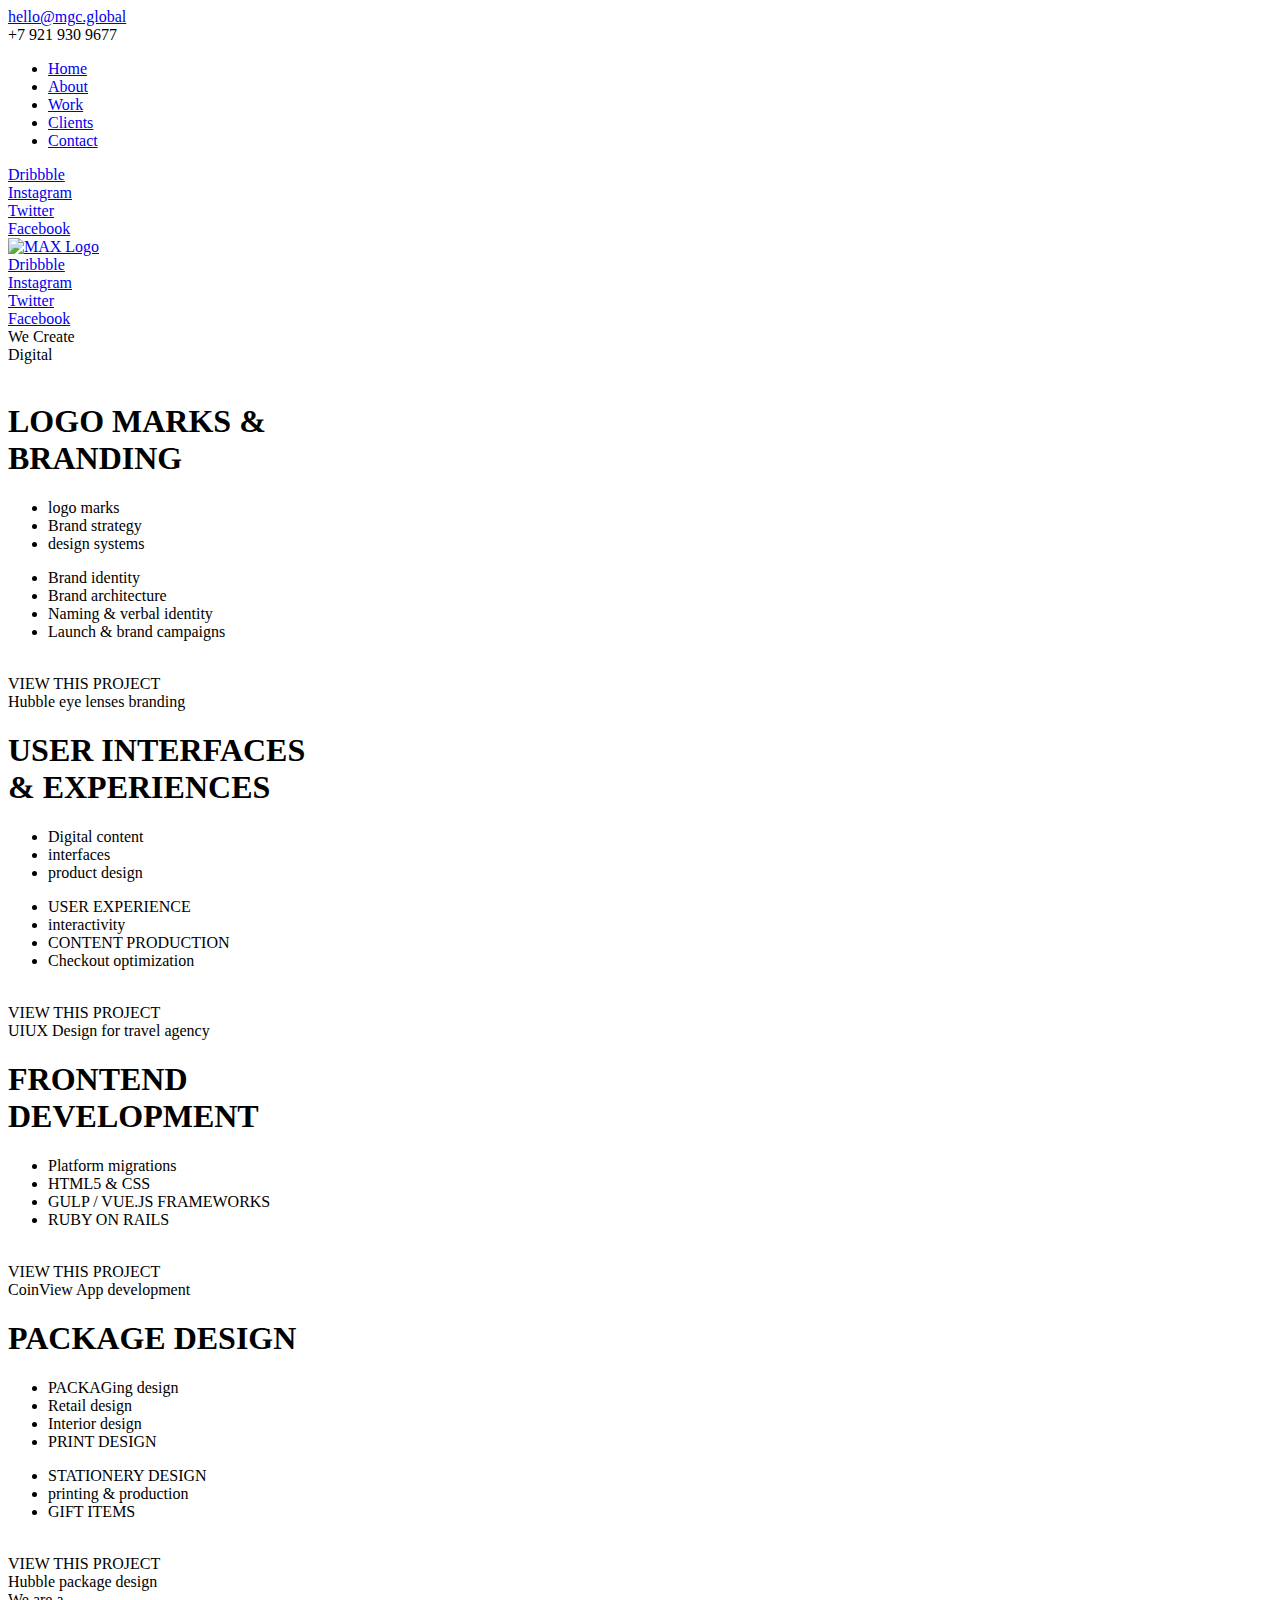
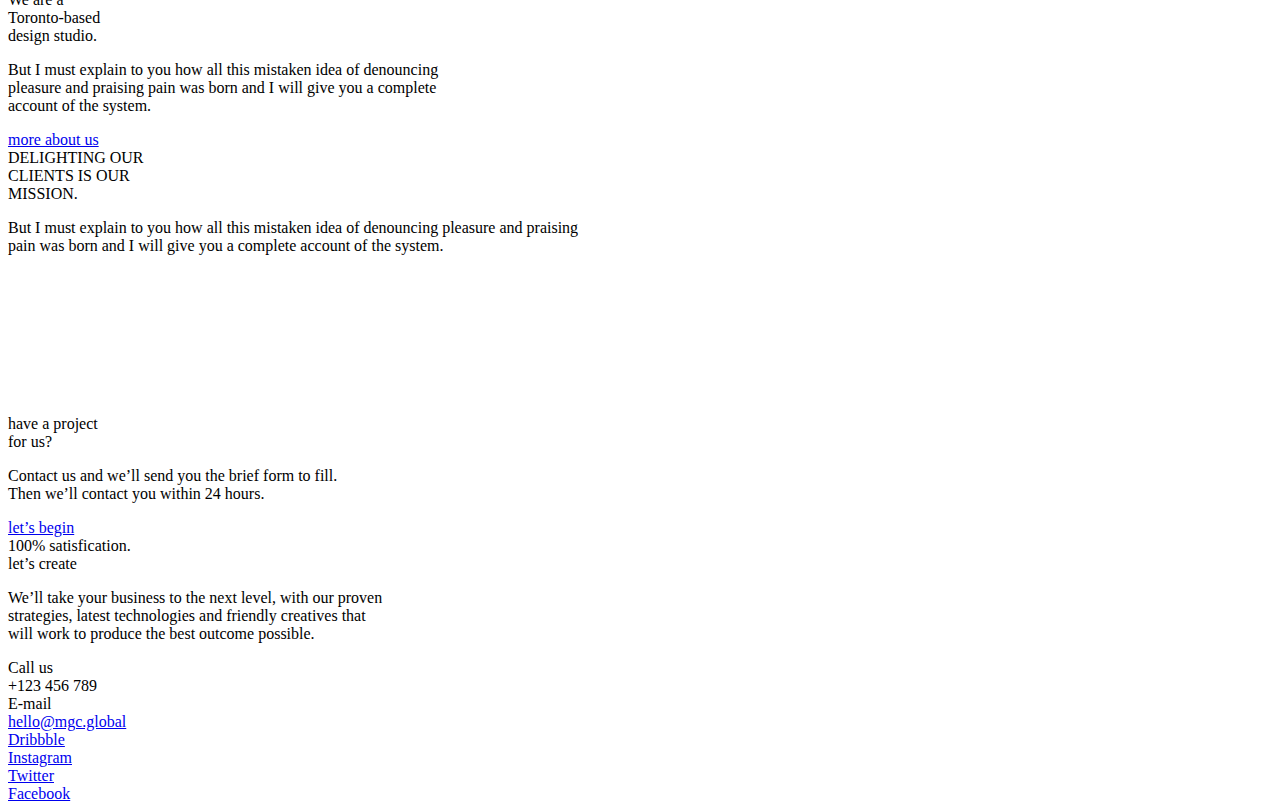
==== index.html @ 91842f9f "Create index.html" ====
<!DOCTYPE html>
<html lang="en">
<head>
    <meta charset="UTF-8">
    <meta name="viewport" content="width=device-width, initial-scale=1.0">
    <title>MAX Digital Agency</title>
    <link rel="stylesheet" type="text/css" href="css/bootstrap.min.css">
    <link rel="stylesheet" type="text/css" href="css/fontawesome-all.min.css">
    <link rel="stylesheet" type="text/css" href="css/style.css">
</head>
<body>
<div class="menu-toggle">
    <div class="icon"></div>
</div>
<div class="main-menu">
    <div class="contact-info">
        <div><a href="mailto:hello@mgc.global">hello@mgc.global</a></div>
        <div>+7 921 930 9677</div>
    </div>
    <div class="menu-links">
        <ul>
            <li><a href="index.html">Home</a></li>
            <li><a href="about.html">About</a></li>
            <li><a href="work.html">Work</a></li>
            <li><a href="blog.html">Clients</a></li>
            <li><a href="contact.html">Contact</a></li>
        </ul>
    </div>
    <div class="social-media">
        <div class="social-link-holder"><a href="#">Dribbble</a></div>
        <div class="social-link-holder"><a href="#">Instagram</a></div>
        <div class="social-link-holder"><a href="#">Twitter</a></div>
        <div class="social-link-holder"><a href="#">Facebook</a></div>
    </div>
</div>
<nav class="container-fluid cnav">
    <div class="row">
        <div class="col">
            <div class="logo-holder">
                <a href="index.html"><img src="./images/logo-vert.png" alt="MAX Logo"></a>
            </div>
        </div>
        <div class="col text-right">
            <div class="social-media">
                <div class="social-link-holder"><a href="#">Dribbble</a></div>
                <div class="social-link-holder"><a href="#">Instagram</a></div>
                <div class="social-link-holder"><a href="#">Twitter</a></div>
                <div class="social-link-holder"><a href="#">Facebook</a></div>
            </div>
        </div>
    </div>
</nav>
<header class="container-fluid header" style="background-image: url(images/maxhead.jpg); background-size: cover; image-rendering: optimizeQuality;">
    <div class="mouse-scroll"></div>
    <div class="row">
        <div class="col">
            <div class="extra-lg-text">
                <span>We Create</span><br>
                <span>Digital</span><br>
                <span id="message" class="other-color"></span>
                <span class="cursor">&nbsp;</span>
            </div>
        </div>
    </div>
</header>
<div class="container-fluid box-content">
    <div class="row">
        <div class="col-md-6">
            <div class="boxy c1-color">
                <div class="row">
                    <div class="col">
                        <h1 class="title">LOGO MARKS &<br>
                                BRANDING</h1>
                    </div>
                </div>
                <div class="row">
                    <div class="col-xs-12 col-sm-6 col-md-12 col-lg-5">
                        <div class="text">
                            <ul>
                                <li>logo marks</li>
                                <li>Brand strategy</li>
                                <li>design systems</li>
                            </ul>
                        </div>
                    </div>
                    <div class="col-xs-12 col-sm-6 col-md-12 col-lg-7">
                        <div class="text">
                            <ul>
                                <li>Brand identity</li>
                                <li>Brand architecture</li>
                                <li>Naming & verbal identity</li>
                                <li>Launch & brand campaigns</li>
                            </ul>
                        </div>
                    </div>
                </div>
            </div>
        </div>
        <div class="col-md-6">
            <div class="boxy img-box">
                <div class="img"><img src="images/img1.png" alt=""></div>
                <div class="bottom-text">
                    <div class="link">VIEW THIS PROJECT</div>
                    <div class="text">Hubble eye lenses branding</div>
                </div>
                <a href="project.html" class="project-link-full"></a>
            </div>
        </div>
    </div>
</div>
<div class="container-fluid box-content">
    <div class="row">
        <div class="col-md-6">
            <div class="boxy primary-color">
                <div class="row">
                    <div class="col">
                        <h1 class="title">USER INTERFACES<br>
                                & EXPERIENCES</h1>
                    </div>
                </div>
                <div class="row">
                    <div class="col-xs-12 col-sm-6 col-md-12 col-lg-5">
                        <div class="text">
                            <ul>
                                <li>Digital content</li>
                                <li>interfaces</li>
                                <li>product design</li>
                            </ul>
                        </div>
                    </div>
                    <div class="col-xs-12 col-sm-6 col-md-12 col-lg-7">
                        <div class="text">
                            <ul>
                                <li>USER EXPERIENCE</li>
                                <li>interactivity</li>
                                <li>CONTENT PRODUCTION</li>
                                <li>Checkout optimization</li>
                            </ul>
                        </div>
                    </div>
                </div>
            </div>
        </div>
        <div class="col-md-6">
            <div class="boxy img-box">
                <div class="img"><img src="images/img2.png" alt=""></div>
                <div class="bottom-text">
                    <div class="link">VIEW THIS PROJECT</div>
                    <div class="text">UIUX Design for travel agency</div>
                </div>
                <a href="project.html" class="project-link-full"></a>
            </div>
        </div>
    </div>
</div>
<div class="container-fluid box-content">
    <div class="row">
        <div class="col-md-6">
            <div class="boxy default-color">
                <div class="row">
                    <div class="col">
                        <h1 class="title">FRONTEND<br>
                                DEVELOPMENT</h1>
                    </div>
                </div>
                <div class="row">
                    <div class="col-12">
                        <div class="text">
                            <ul>
                                <li>Platform migrations</li>
                                <li>HTML5 & CSS</li>
                                <li>GULP / VUE.JS FRAMEWORKS</li>
                                <li>RUBY ON RAILS</li>
                            </ul>
                        </div>
                    </div>
                </div>
            </div>
        </div>
        <div class="col-md-6">
            <div class="boxy img-box">
                <div class="img"><img src="images/img3.png" alt=""></div>
                <div class="bottom-text">
                    <div class="link">VIEW THIS PROJECT</div>
                    <div class="text">CoinView App development</div>
                </div>
                <a href="project.html" class="project-link-full"></a>
            </div>
        </div>
    </div>
</div>
<div class="container-fluid box-content">
    <div class="row">
        <div class="col-md-6">
            <div class="boxy c2-color">
                <div class="row">
                    <div class="col">
                        <h1 class="title">PACKAGE DESIGN</h1>
                    </div>
                </div>
                <div class="row">
                    <div class="col-xs-12 col-sm-6 col-md-12 col-lg-5">
                        <div class="text">
                            <ul>
                                <li>PACKAGing design</li>
                                <li>Retail design</li>
                                <li>Interior design</li>
                                <li>PRINT DESIGN</li>
                            </ul>
                        </div>
                    </div>
                    <div class="col-xs-12 col-sm-6 col-md-12 col-lg-7">
                        <div class="text">
                            <ul>
                                <li>STATIONERY DESIGN</li>
                                <li>printing & production</li>
                                <li>GIFT ITEMS</li>
                            </ul>
                        </div>
                    </div>
                </div>
            </div>
        </div>
        <div class="col-md-6">
            <div class="boxy img-box">
                <div class="img"><img src="images/img4.png" alt=""></div>
                <div class="bottom-text">
                    <div class="link">VIEW THIS PROJECT</div>
                    <div class="text">Hubble package design</div>
                </div>
                <a href="project.html" class="project-link-full"></a>
            </div>
        </div>
    </div>
</div>
<div class="container-fluid default-content">
    <div class="row">
        <div class="col">
            <div class="lg-text">
                <span>We are a</span><br>
                <span>Toronto</span>-based<br>
                <span class="other-color">design studio.</span></div>
            <div class="normal-text">
                <p>But I must explain to you how all this mistaken idea of denouncing<br> 
                    pleasure and praising pain was born and I will give you a complete<br> 
                    account of the system.</p>
            </div>
            <div class="btn-holder">
                <a href="about.html" class="cr-btn primary">more about us</a>
            </div>
        </div>
    </div>
</div>
<div class="container-fluid clients-section">
    <div class="row">
        <div class="col">
            <div class="lg-text">
                <span>DELIGHTING OUR</span><br>
                <span>CLIENTS IS OUR</span><br>
                <span>MISSION.</span></div>
            <div class="normal-text">
                <p>But I must explain to you how all this mistaken idea of denouncing pleasure and praising<br> pain was born and I will give you a complete account of the system.</p>
            </div>
            <div class="clients-logos">
                <div class="logo-holder"><img src="images/client1.png" alt=""></div>
                <div class="logo-holder"><img src="images/client2.png" alt=""></div>
                <div class="logo-holder"><img src="images/client3.png" alt=""></div>
                <div class="logo-holder"><img src="images/client4.png" alt=""></div>
                <div class="logo-holder"><img src="images/client5.png" alt=""></div>
                <div class="logo-holder"><img src="images/client6.png" alt=""></div>
                <div class="logo-holder"><img src="images/client7.png" alt=""></div>
                <div class="logo-holder"><img src="images/client8.png" alt=""></div>
            </div>
        </div>
    </div>
</div>
<div class="container-fluid other-content">
    <div class="row">
        <div class="col">
            <div class="lg-text">have a project<br>for us?</div>
            <div class="normal-text">
                <p>Contact us and we’ll send you the brief form to fill.<br>
                        Then we’ll contact you within 24 hours.</p>
            </div>
            <div class="btn-holder">
                <a href="#" class="cr-btn ex-padding">let’s begin</a>
            </div>
        </div>
    </div>
</div>
<footer class="container-fluid footer">
    <div class="row">
        <div class="col">
            <div class="lg-text">
                <span>100% satisfication.</span><br>
                <span>let’s create</span>
            </div>
            <div class="normal-text">
                <p>We’ll take your business to the next level, with our proven<br>strategies, latest technologies and friendly creatives that<br>will work to produce the best outcome possible.</p>
            </div>
        </div>
    </div>
    <div class="row">
        <div class="col">
            <div class="contact-info-holder">
                <div class="title">Call us</div>
                <div class="contact-info">+123 456 789</div>
            </div>
        </div>
        <div class="col">
            <div class="contact-info-holder">
                <div class="title">E-mail</div>
                <div class="contact-info"><a href="mailto:hello@mgc.global">hello@mgc.global</a></div>
                <div class="social-media">
                    <div class="social-link-holder"><a href="#">Dribbble</a></div>
                    <div class="social-link-holder"><a href="#">Instagram</a></div>
                    <div class="social-link-holder"><a href="#">Twitter</a></div>
                    <div class="social-link-holder"><a href="#">Facebook</a></div>
                </div>
            </div>
        </div>
    </div>
</footer>
<script src="js/jquery.min.js"></script>
<script src="js/popper.min.js"></script>
<script src="js/bootstrap.min.js"></script>
<script src="js/anime.min.js"></script>
<script src="js/scrollreveal.min.js"></script>
<script src="js/main.js"></script>
<script src="js/effects.js"></script>
</body>
</html>
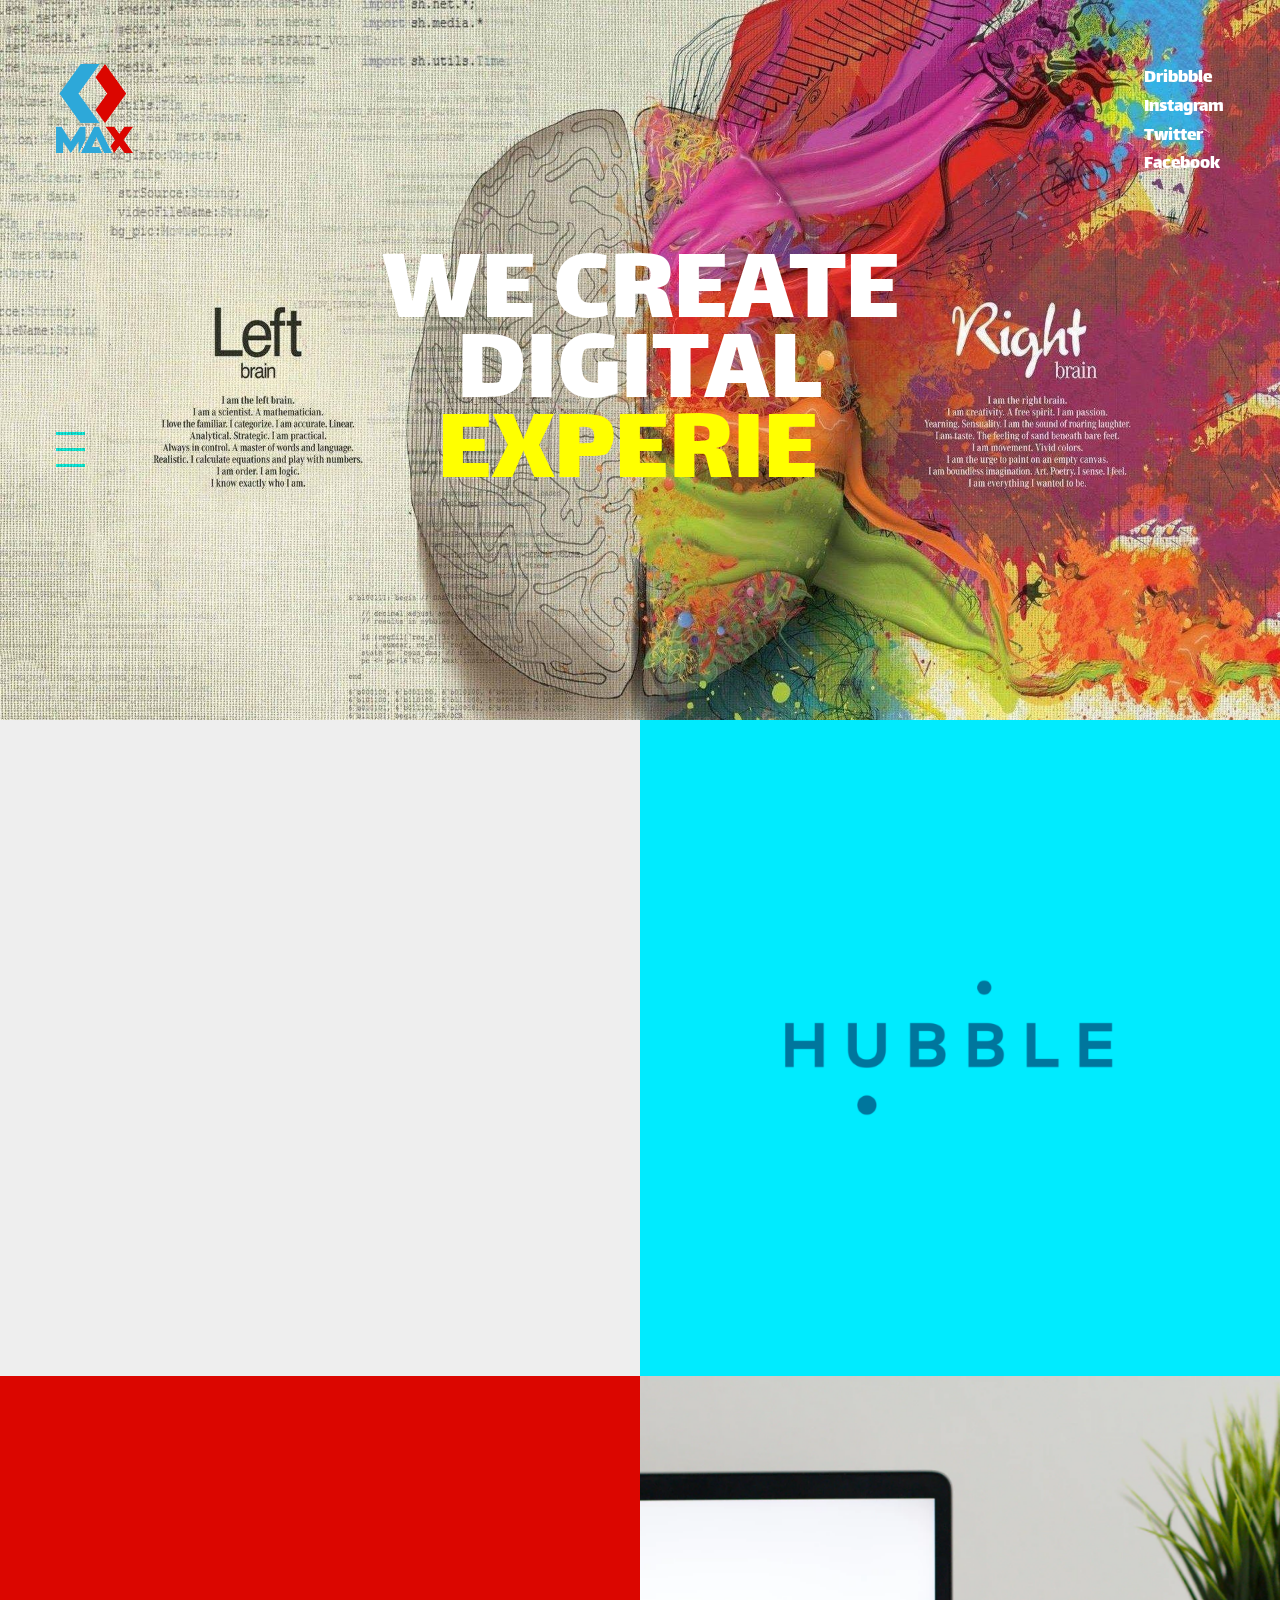
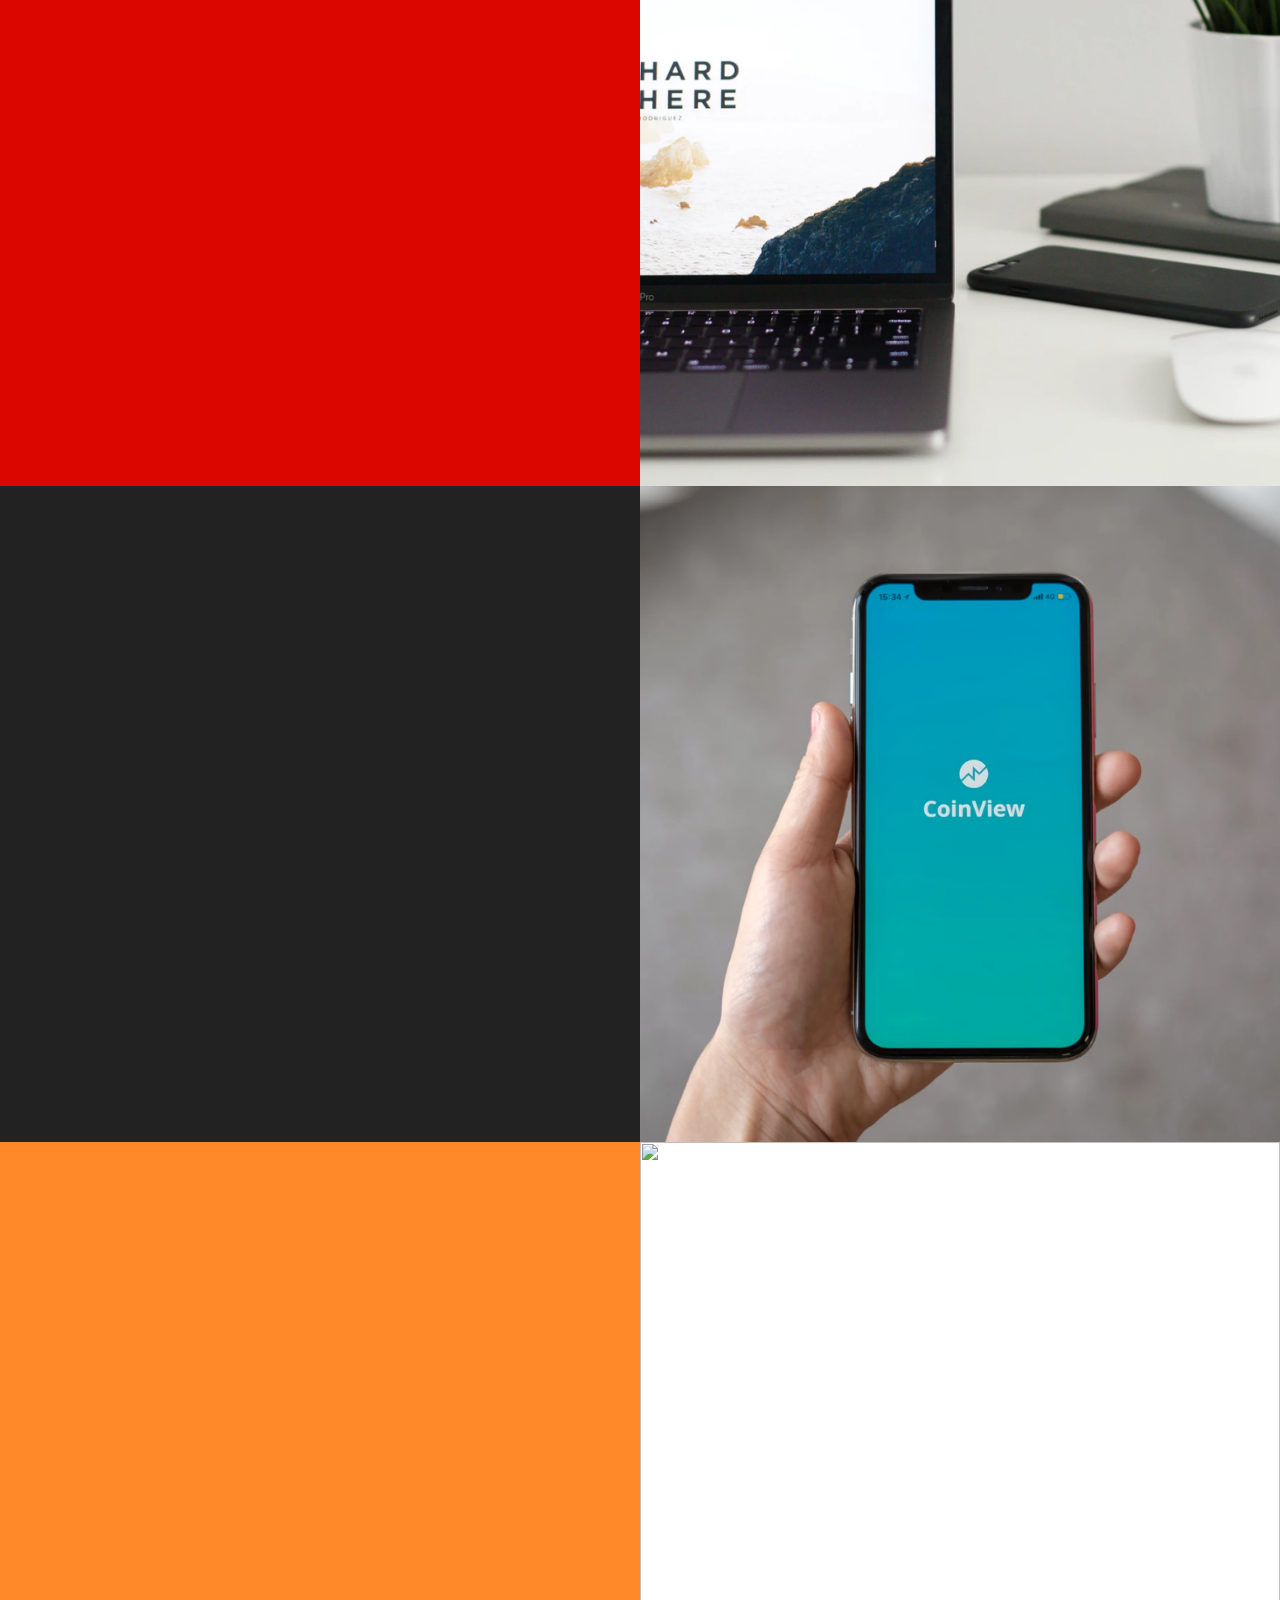
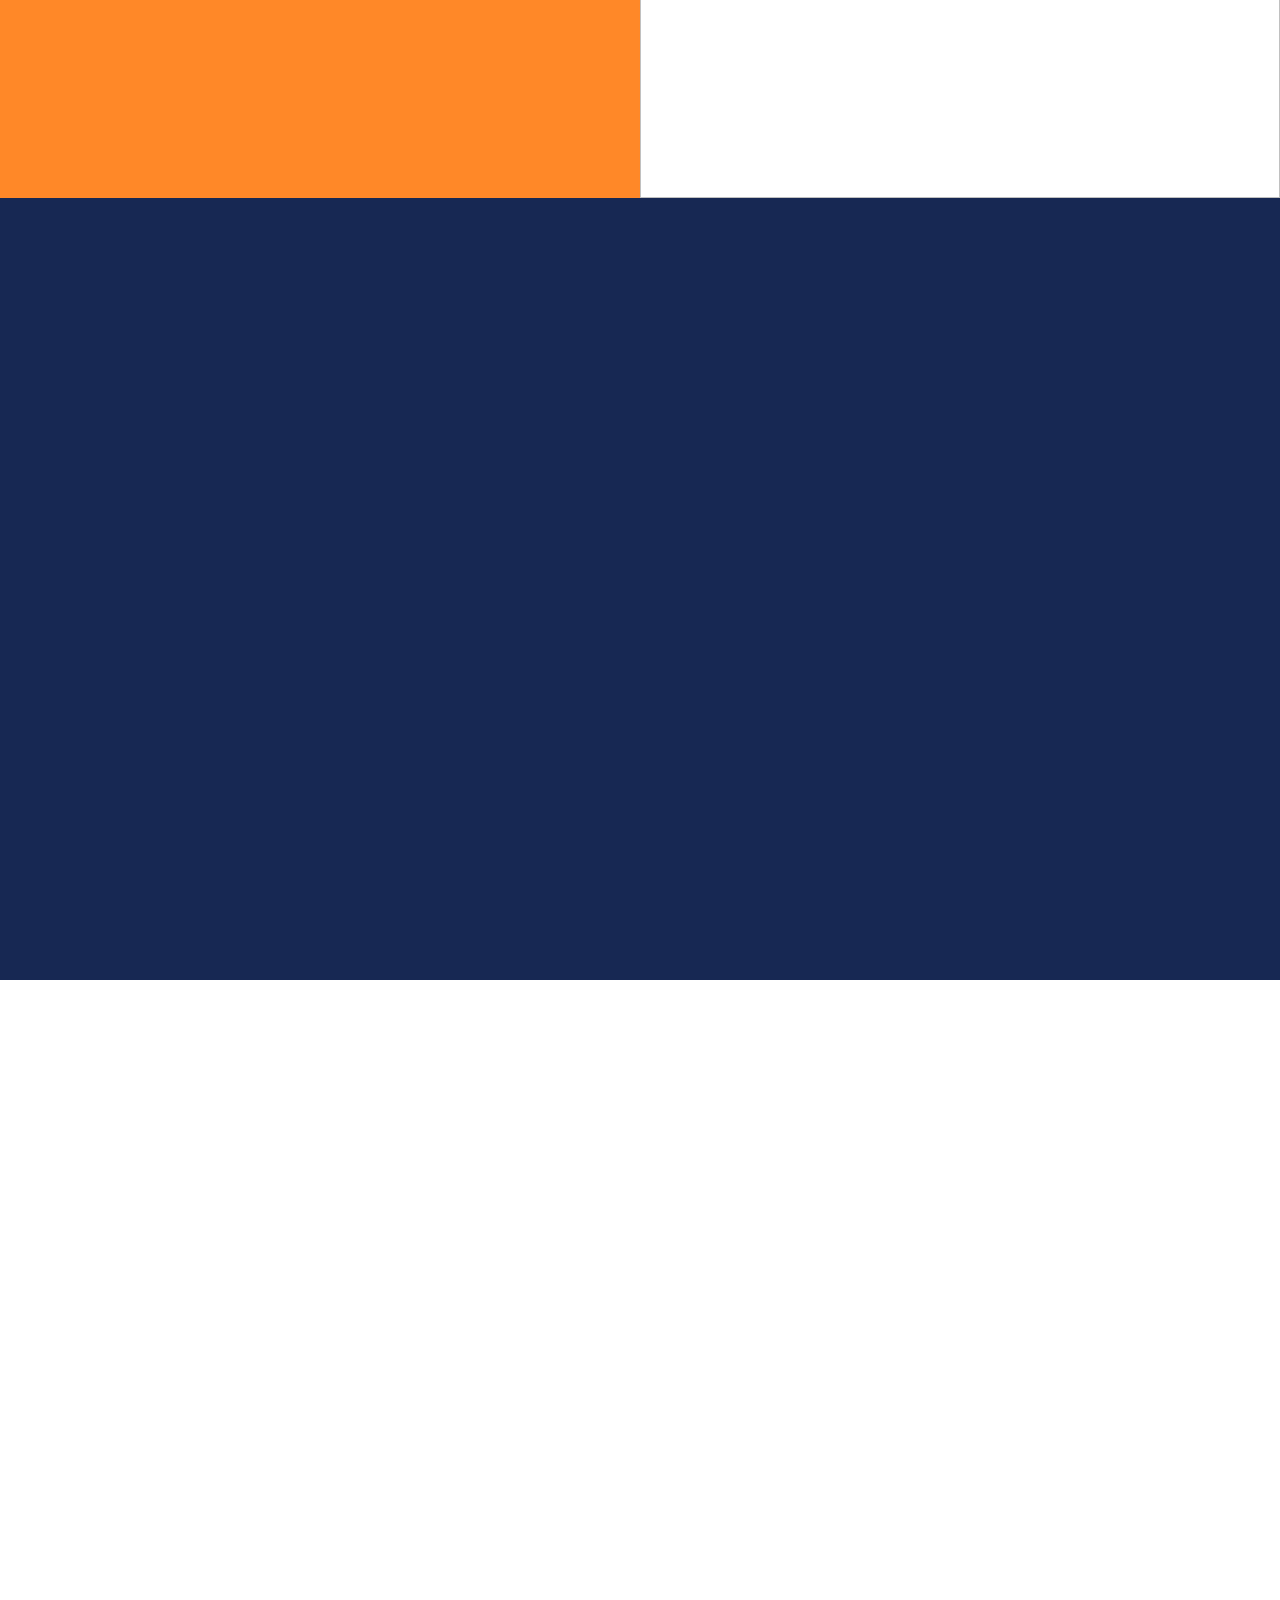
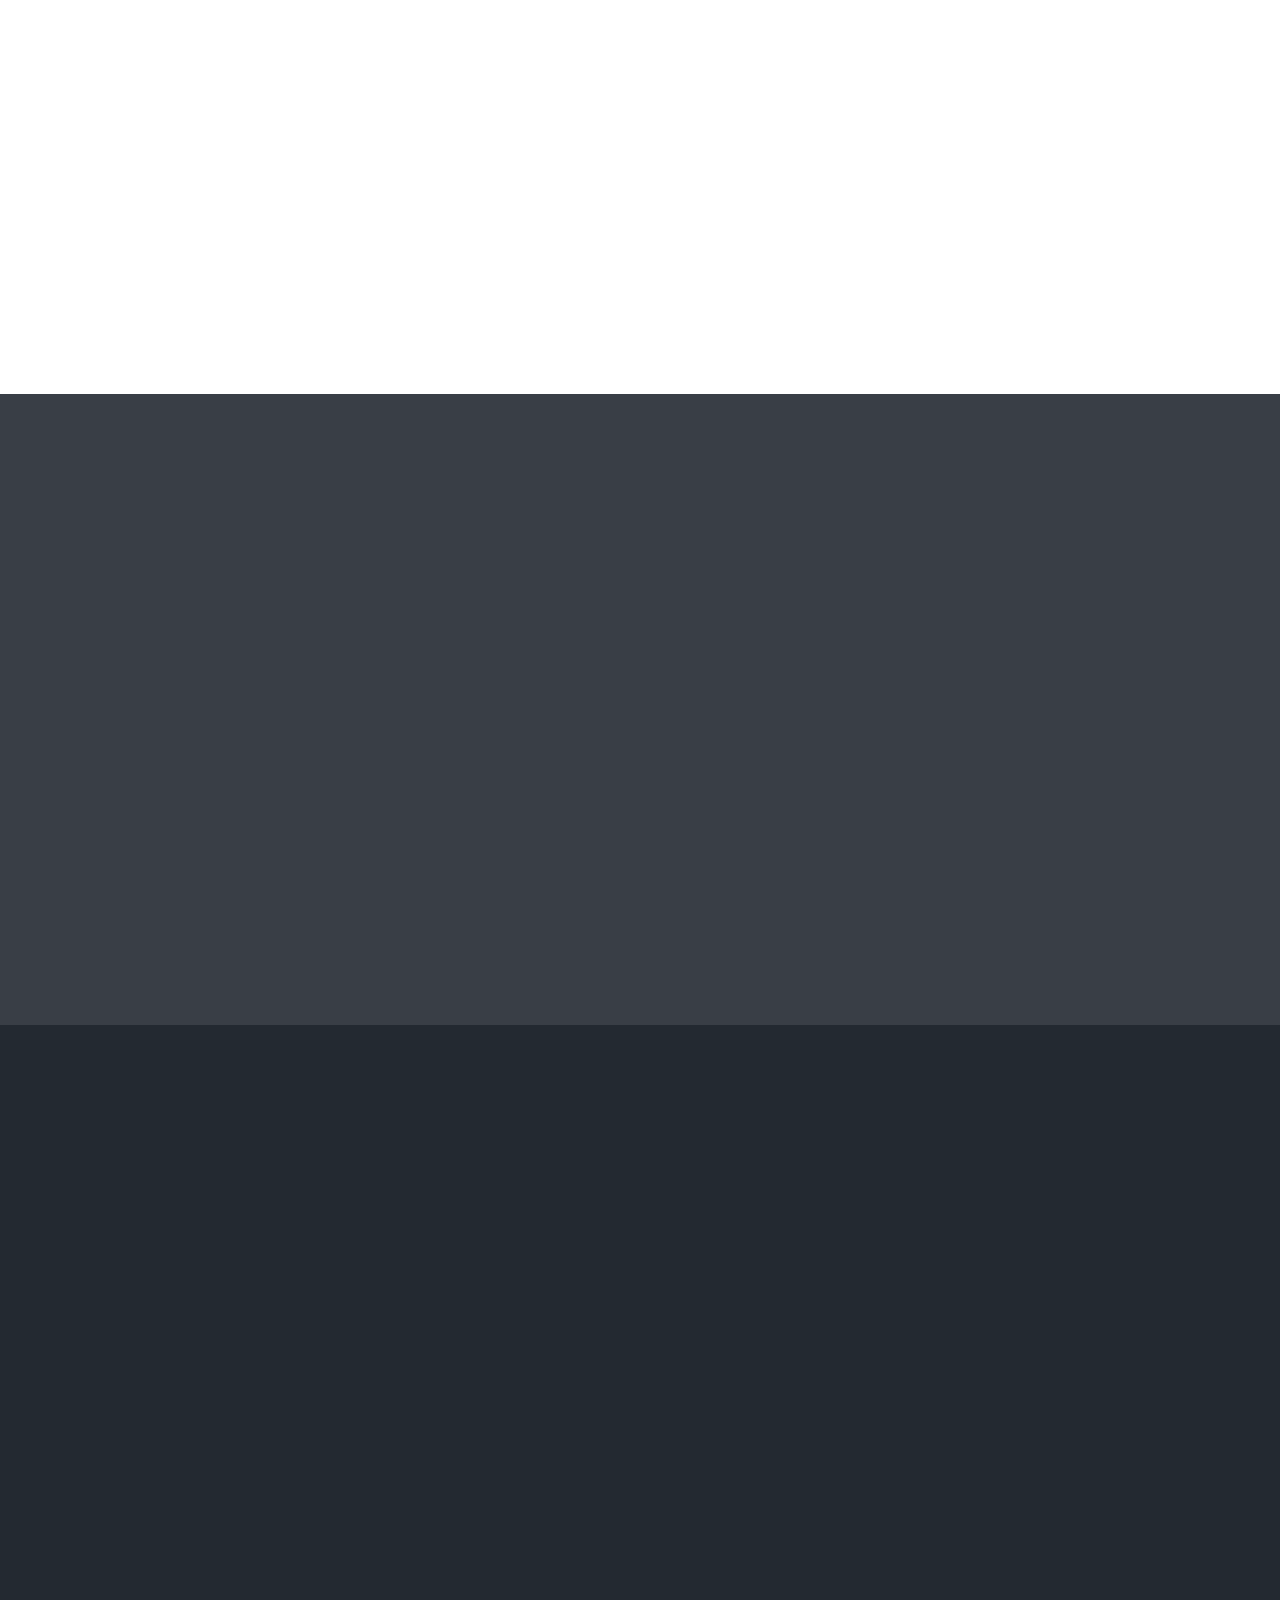
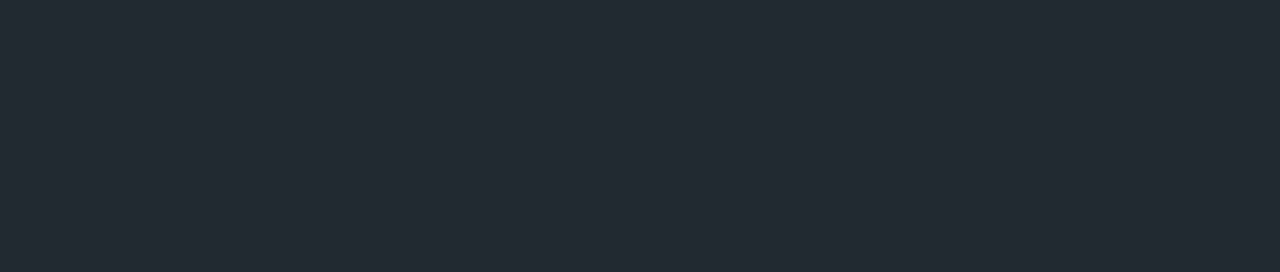
==== commit c2c739bb: "new year push 2022" ====
--- a/index.html
+++ b/index.html
@@ -3,7 +3,7 @@
 <head>
     <meta charset="UTF-8">
     <meta name="viewport" content="width=device-width, initial-scale=1.0">
-    <title>MAX Digital Agency</title>
+    <title>MAX Digital Agency - A Design House in the Clouds</title>
     <link rel="stylesheet" type="text/css" href="css/bootstrap.min.css">
     <link rel="stylesheet" type="text/css" href="css/fontawesome-all.min.css">
     <link rel="stylesheet" type="text/css" href="css/style.css">
--- a/css/style.css
+++ b/css/style.css
@@ -0,0 +1,2427 @@
+/*------------------------------------------------------------------
+[Table of contents]
+
+1. General Styles.
+2. Header Styles
+3. Box Contentt Styles
+4. Default Content Styles
+5. Clients Section Styles
+6. Other Content Styles
+7. Process Section Styles
+8. Team Section Styles
+9. Jobs Section Styles
+10. Blog Section Styles
+11. Post Section Styles
+12. Few Contact Styles
+13. Jobs Section Styles
+14. Social Row Styles
+15. Project Info Styles
+16. Footer Styles
+17. Responsive Styles.
+-------------------------------------------------------------------*/
+@import url("https://fonts.googleapis.com/css?family=Comfortaa&display=swap");
+
+@import url("https://fonts.googleapis.com/css?family=Lalezar&display=swap");
+/* -----------------------------------
+    1 - General Styles
+------------------------------------*/
+::selection {
+    background-color: #2ea8d9;
+}
+
+*, body {
+    font-family: 'Comfortaa', cursive;
+    font-weight: 400;
+    -webkit-font-smoothing: antialiased;
+    text-rendering: optimizeLegibility;
+    -moz-osx-font-smoothing: grayscale;
+}
+
+h1, h2, h3, h4, h5, h6 {
+    font-family: "Lalezar", cursive;
+}
+
+ span#message {
+    font-weight: normal;
+    /*color: #d6332e;*/
+    color: yellow;
+  }
+  .extra-lg-text span.cursor {
+    display: inline-block;
+    color: #172853;
+    margin-left: 0.1rem;
+    width: 5px;
+    animation: blink 1s infinite;
+  }
+  span.cursor#message {
+    animation: none;
+  }
+  @keyframes blink {
+    0%  { background-color: #2ea8d9; }
+    49% { background-color: #2ea8d9; }
+    50% { background-color: transparent; }
+    99% { background-color: transparent; }
+    100%  { background-color: #2ea8d9;}
+  }
+
+.cr-btn {
+    display: inline-block;
+    font-family: "Lalezar", cursive;
+    font-size: 1.45rem;
+    color: #fff;
+    text-transform: uppercase;
+    padding: 1.3rem 2.1rem 1rem;
+    border-radius: 10rem;
+    -webkit-box-shadow: inset 0 0 0 0.25rem #fff;
+    box-shadow: inset 0 0 0 0.25rem #fff;
+    -webkit-transition: all 0.3s ease-in-out;
+    transition: all 0.3s ease-in-out;
+}
+
+.cr-btn:hover, .cr-btn:focus {
+    color: #232931;
+    text-decoration: none;
+    -webkit-box-shadow: inset 0 0 0 3.25rem #fff;
+    box-shadow: inset 0 0 0 3.25rem #fff;
+}
+
+.cr-btn.primary {
+    color: #fff;
+    -webkit-box-shadow: inset 0 0 0 0.28rem #d6332e;
+    box-shadow: inset 0 0 0 0.28rem #d6332e;
+}
+
+.cr-btn.primary:hover, .cr-btn.primary:focus {
+    color: #fff;
+    -webkit-box-shadow: inset 0 0 0 3.25rem #172853;
+    box-shadow: inset 0 0 0 3.25rem #172853;
+}
+
+.cr-btn.black {
+    color: #000;
+    -webkit-box-shadow: inset 0 0 0 0.28rem #000;
+    box-shadow: inset 0 0 0 0.28rem #000;
+}
+
+.cr-btn.black:hover, .cr-btn.black:focus {
+    color: #fff;
+    -webkit-box-shadow: inset 0 0 0 3.25rem #000;
+    box-shadow: inset 0 0 0 3.25rem #000;
+}
+
+.cr-btn.ex-padding {
+    padding: 1.3rem 3.7rem 1rem;
+}
+
+body {
+    overflow-x: hidden;
+    -webkit-transition: all 500ms cubic-bezier(1, -0.02, 0.25, 0.75);
+    transition: all 500ms cubic-bezier(1, -0.02, 0.25, 0.75);
+}
+
+body.menu-open {
+    padding-left: 30rem;
+}
+
+.menu-toggle {
+    position: fixed;
+    z-index: 99999;
+    width: 1.8rem;
+    height: 2.2rem;
+    cursor: pointer;
+    left: 3.5rem;
+    top: 50%;
+    margin-top: -1.1rem;
+    mix-blend-mode: difference;
+    -webkit-transition: all 500ms cubic-bezier(1, -0.02, 0.25, 0.75);
+    transition: all 500ms cubic-bezier(1, -0.02, 0.25, 0.75);
+}
+
+.menu-toggle .icon {
+    position: absolute;
+    display: inline-block;
+    top: 0;
+    left: 0;
+    width: 100%;
+    height: 3px;
+    background-color: #DB0600;
+    -webkit-transition: all 0.4s ease;
+    transition: all 0.4s ease;
+}
+
+.menu-toggle .icon:before, .menu-toggle .icon:after {
+    content: "";
+    position: absolute;
+    left: 0;
+    width: 100%;
+    height: 100%;
+    background-color: #DB0600;
+    -webkit-transform-origin: center;
+    -moz-transform-origin: center;
+    -ms-transform-origin: center;
+    transform-origin: center;
+    -webkit-transition: all 0.4s ease;
+    transition: all 0.4s ease;
+}
+
+.menu-toggle .icon:before {
+    top: 1rem;
+}
+
+.menu-toggle .icon:after {
+    top: 2rem;
+}
+
+.menu-toggle.open {
+    left: 29.1rem;
+}
+
+.menu-toggle.open .icon {
+    background-color: transparent;
+}
+
+.menu-toggle.open .icon:before {
+    -webkit-transform: rotate(45deg) scaleX(1.4);
+    -moz-transform: rotate(45deg) scaleX(1.4);
+    -ms-transform: rotate(45deg) scaleX(1.4);
+    transform: rotate(45deg) scaleX(1.4);
+}
+
+.menu-toggle.open .icon:after {
+    top: 1rem;
+    -webkit-transform: rotate(-45deg) scaleX(1.4);
+    -moz-transform: rotate(-45deg) scaleX(1.4);
+    -ms-transform: rotate(-45deg) scaleX(1.4);
+    transform: rotate(-45deg) scaleX(1.4);
+}
+
+.main-menu {
+    position: fixed;
+    top: 0;
+    left: -30rem;
+    height: 100%;
+    width: 30rem;
+    background-color: #172853;
+    text-align: right;
+    padding: 3rem 4rem;
+    overflow-y: hidden;
+    z-index: 9999;
+    -webkit-transition: all 500ms cubic-bezier(1, -0.02, 0.25, 0.75);
+    transition: all 500ms cubic-bezier(1, -0.02, 0.25, 0.75);
+}
+
+.main-menu.opened {
+    left: 0;
+}
+
+.main-menu .contact-info {
+    margin-bottom: 4rem;
+}
+
+.main-menu .contact-info div {
+    font-family: "Lalezar", cursive;
+    font-size: 1.3rem;
+    color: #ddd;
+}
+
+.main-menu .contact-info div a {
+    font-family: "Lalezar", cursive;
+    font-size: 1.3rem;
+    color: #ddd;
+    -webkit-transition: all 0.3s ease;
+    transition: all 0.3s ease;
+}
+
+.main-menu .contact-info div a:hover, .main-menu .contact-info div a:focus {
+    color: #fff;
+    text-decoration: none;
+}
+
+.main-menu .menu-links {
+    margin-bottom: 6rem;
+}
+
+.main-menu .menu-links ul {
+    padding: 0;
+    margin: 0;
+    list-style: none;
+}
+
+.main-menu .menu-links ul li {
+    overflow: hidden;
+    padding-top: 0.5rem;
+}
+
+.main-menu .menu-links ul li a {
+    display: inline-block;
+    font-size: 5.3rem;
+    line-height: 3.4rem;
+    font-family: "Lalezar", cursive;
+    color: #d6332e;
+    text-transform: uppercase;
+    -webkit-transition: all 0.5s ease;
+    transition: all 0.5s ease;
+}
+
+.main-menu .menu-links ul li a:hover, .main-menu .menu-links ul li a:focus {
+    color: #fff;
+    text-decoration: none;
+}
+
+.main-menu .social-media {
+    display: inline-block;
+    opacity: 1;
+    pointer-events: all;
+    -webkit-transform: translateY(0);
+    -moz-transform: translateY(0);
+    -ms-transform: translateY(0);
+    transform: translateY(0);
+    -webkit-transition: all 0.3s ease;
+    transition: all 0.3s ease;
+}
+
+.main-menu .social-media .social-link-holder {
+    text-align: right;
+}
+
+.main-menu .social-media .social-link-holder a {
+    font-size: 1.2rem;
+    font-family: "Lalezar", cursive;
+    color: #ddd;
+    -webkit-transition: all 0.3s ease;
+    transition: all 0.3s ease;
+}
+
+.main-menu .social-media .social-link-holder a:hover, .main-menu .social-media .social-link-holder a:focus {
+    color: #fff;
+    text-decoration: none;
+}
+
+/* -----------------------------------
+    2 - Header Styles
+------------------------------------*/
+.cnav {
+    position: fixed;
+    width: 100%;
+    z-index: 999;
+    padding: 4rem 3.5rem;
+    pointer-events: none;
+    -webkit-transition: all 0.3s ease;
+    transition: all 0.3s ease;
+}
+
+.cnav .logo-holder {
+    display: inline-block;
+    pointer-events: all;
+}
+
+.cnav .logo-holder img {
+    width: 4.8rem;
+}
+
+.cnav .social-media {
+    display: inline-block;
+    opacity: 1;
+    pointer-events: all;
+    -webkit-transform: translateY(0);
+    -moz-transform: translateY(0);
+    -ms-transform: translateY(0);
+    transform: translateY(0);
+    -webkit-transition: all 0.3s ease;
+    transition: all 0.3s ease;
+}
+
+.cnav .social-media .social-link-holder {
+    text-align: left;
+}
+
+.cnav .social-media .social-link-holder a {
+    font-size: 1.2rem;
+    font-family: "Lalezar", cursive;
+    color: #fff;
+    -webkit-transition: all 0.3s ease;
+    transition: all 0.3s ease;
+}
+
+.cnav .social-media .social-link-holder a:hover, .cnav .social-media .social-link-holder a:focus {
+    color: #898b91;
+    text-decoration: none;
+}
+
+.cnav .social-media.hide {
+    -webkit-transform: translateY(-13rem);
+    -moz-transform: translateY(-13rem);
+    -ms-transform: translateY(-13rem);
+    transform: translateY(-13rem);
+}
+
+.cnav.blend {
+    mix-blend-mode: difference;
+}
+
+.header {
+    background-color: #172853;
+    text-align: center;
+    padding: 16rem 3.5rem 14rem;
+}
+
+.header .mouse-scroll {
+    position: absolute;
+    display: inline-block;
+    bottom: 3rem;
+    left: 50%;
+    margin-left: -0.8rem;
+    width: 1.6rem;
+    height: 2.4rem;
+    border-radius: 2rem;
+    background-color: rgba(255, 255, 255, 0.15);
+    pointer-events: none;
+    -webkit-box-shadow: 0 0.3rem 5rem rgba(0, 0, 0, 0.24);
+    box-shadow: 0 0.3rem 5rem rgba(0, 0, 0, 0.24);
+    -webkit-transition: all 0.6s ease;
+    transition: all 0.6s ease;
+}
+
+.header .mouse-scroll:before {
+    position: absolute;
+    content: "";
+    top: 0.5rem;
+    left: 50%;
+    margin-left: -0.1rem;
+    width: 0.2rem;
+    height: 0.4rem;
+    border-radius: 1rem;
+    background-color: rgba(255, 255, 255, 0.21);
+    -webkit-animation: m-an 2s ease infinite;
+    -moz-animation: m-an 2s ease infinite;
+    -ms-animation: m-an 2s ease infinite;
+    animation: m-an 2s ease infinite;
+}
+
+.header .mouse-scroll.hide {
+    opacity: 0;
+}
+
+.header .mouse-scroll.hide:before {
+    opacity: 0;
+    -webkit-animation: none;
+    -moz-animation: none;
+    -ms-animation: none;
+    animation: none;
+    -webkit-transition: all 0.6s ease;
+    transition: all 0.6s ease;
+}
+
+@-webkit-keyframes m-an {
+    0% {
+        top: 0.5rem;
+        height: 0.2rem;
+        opacity: 0;
+    }
+
+    15% {
+        top: 0.7rem;
+        height: 0.6rem;
+        opacity: 1;
+    }
+
+    50% {
+        top: 0.9rem;
+        height: 0.6rem;
+        opacity: 1;
+    }
+
+    70% {
+        top: 1rem;
+        height: 0.5rem;
+        opacity: 1;
+    }
+
+    90% {
+        top: 1.2rem;
+        height: 0.5rem;
+        opacity: 0;
+    }
+
+    100% {
+        top: 1.2rem;
+        height: 0.5rem;
+        opacity: 0;
+    }
+}
+
+@-moz-keyframes m-an {
+    0% {
+        top: 0.5rem;
+        height: 0.2rem;
+        opacity: 0;
+    }
+
+    15% {
+        top: 0.7rem;
+        height: 0.6rem;
+        opacity: 1;
+    }
+
+    50% {
+        top: 0.9rem;
+        height: 0.6rem;
+        opacity: 1;
+    }
+
+    70% {
+        top: 1rem;
+        height: 0.5rem;
+        opacity: 1;
+    }
+
+    90% {
+        top: 1.2rem;
+        height: 0.5rem;
+        opacity: 0;
+    }
+
+    100% {
+        top: 1.2rem;
+        height: 0.5rem;
+        opacity: 0;
+    }
+}
+
+@-ms-keyframes m-an {
+    0% {
+        top: 0.5rem;
+        height: 0.2rem;
+        opacity: 0;
+    }
+
+    15% {
+        top: 0.7rem;
+        height: 0.6rem;
+        opacity: 1;
+    }
+
+    50% {
+        top: 0.9rem;
+        height: 0.6rem;
+        opacity: 1;
+    }
+
+    70% {
+        top: 1rem;
+        height: 0.5rem;
+        opacity: 1;
+    }
+
+    90% {
+        top: 1.2rem;
+        height: 0.5rem;
+        opacity: 0;
+    }
+
+    100% {
+        top: 1.2rem;
+        height: 0.5rem;
+        opacity: 0;
+    }
+}
+
+@keyframes m-an {
+    0% {
+        top: 0.5rem;
+        height: 0.2rem;
+        opacity: 0;
+    }
+
+    15% {
+        top: 0.7rem;
+        height: 0.6rem;
+        opacity: 1;
+    }
+
+    50% {
+        top: 0.9rem;
+        height: 0.6rem;
+        opacity: 1;
+    }
+
+    70% {
+        top: 1rem;
+        height: 0.5rem;
+        opacity: 1;
+    }
+
+    90% {
+        top: 1.2rem;
+        height: 0.5rem;
+        opacity: 0;
+    }
+
+    100% {
+        top: 1.2rem;
+        height: 0.5rem;
+        opacity: 0;
+    }
+}
+
+.extra-lg-text {
+    color: #fff;
+    text-align: center;
+    font-family: "Lalezar", cursive;
+    font-size: 6.9rem;
+    line-height: 5rem;
+    text-transform: uppercase;
+}
+
+.extra-lg-text span {
+    display: inline-block;
+    font-family: "Lalezar", cursive;
+}
+
+.extra-lg-text .other-color {
+    color: #4966af;
+    font-family: "Lalezar", sans-serif;
+}
+
+/*
+.inner-page{
+    .header{
+        background-color: #393E46;
+    }
+}
+*/
+/* -----------------------------------
+    3 - Box Contentt Styles
+------------------------------------*/
+.box-content {
+    padding: 0;
+}
+
+.box-content .row {
+    margin: 0;
+}
+
+.box-content .row div[class^="col"] {
+    padding: 0;
+}
+
+.boxy {
+    position: relative;
+    height: 100%;
+    padding: 12rem 6rem;
+}
+
+.boxy h1.title {
+    font-size: 4.1rem;
+    line-height: 3.4rem;
+    margin: 0;
+    margin-bottom: 3rem;
+}
+
+.boxy .text ul {
+    padding: 0;
+    margin: 0;
+    list-style: none;
+}
+
+.boxy .text ul li {
+    font-family: "Lalezar", cursive;
+    text-transform: uppercase;
+    font-size: 1.2rem;
+}
+
+.boxy .bottom-text {
+    text-align: center;
+}
+
+.boxy .bottom-text .link {
+    font-family: "Lalezar", cursive;
+    text-transform: uppercase;
+    color: #fff;
+    font-size: 1.3rem;
+}
+
+.boxy .bottom-text .link a {
+    font-family: "Lalezar", cursive;
+    text-transform: uppercase;
+    color: #fff;
+    font-size: 1.3rem;
+    -webkit-transition: all 0.3s ease;
+    transition: all 0.3s ease;
+}
+
+.boxy .bottom-text .link a:hover, .boxy .bottom-text .link a:focus {
+    color: #abadb3;
+    text-decoration: none;
+}
+
+.boxy .bottom-text .text {
+    color: #fff;
+    font-size: 1.2rem;
+}
+
+.boxy .project-link-full {
+    position: absolute;
+    display: inline-block;
+    top: 0;
+    left: 0;
+    width: 100%;
+    height: 100%;
+}
+
+.boxy.c1-color {
+    background-color: #EEEEEE;
+}
+
+.boxy.c1-color h1.title {
+    color: #232931;
+}
+
+.boxy.c1-color .text {
+    color: rgba(0, 0, 0, 0.66);
+}
+
+.boxy.c1-color .slg-text {
+    color: #232931;
+}
+
+.boxy.c1-color .normal-lg-text p {
+    color: rgba(0, 0, 0, 0.66);
+}
+
+.boxy.primary-color {
+    background-color: #DB0600;
+}
+
+.boxy.primary-color h1.title {
+    color: #ddd;
+}
+
+.boxy.primary-color .text {
+    color: rgba(255, 255, 255, .75);
+}
+
+.boxy.primary-color .slg-text {
+    color: #fff;
+}
+
+.boxy.primary-color .normal-lg-text p {
+    color: #fff;
+}
+
+.boxy.default-color {
+    background-color: #222;
+}
+
+.boxy.default-color h1.title {
+    color: #ff8828;
+}
+
+.boxy.default-color .text {
+    color: rgba(255, 255, 255, 0.66);
+}
+
+.boxy.default-color .slg-text {
+    color: #fff;
+}
+
+.boxy.default-color .normal-lg-text p {
+    color: rgba(255, 255, 255, 0.66);
+}
+
+.boxy.c2-color {
+    background-color: #ff8828;
+}
+
+.boxy.c2-color h1.title {
+    color: #d6332e;
+}
+
+.boxy.c2-color .text {
+    color: rgba(255, 255, 255, 0.66);
+}
+
+.boxy.c2-color .slg-text {
+    color: #fff;
+}
+
+.boxy.c2-color .normal-lg-text p {
+    color: rgba(255, 255, 255, 0.66);
+}
+
+.boxy.img-box {
+    position: relative;
+    padding: 4rem;
+    min-height: 652px;
+    z-index: 1;
+    display: -webkit-box;
+    display: -moz-box;
+    display: -ms-flexbox;
+    display: -webkit-flex;
+    display: flex;
+    -moz-justify-content: center;
+    -webkit-justify-content: center;
+    -ms-justify-content: center;
+    justify-content: center;
+    -moz-align-items: flex-end;
+    -webkit-align-items: flex-end;
+    -ms-align-items: flex-end;
+    align-items: flex-end;
+    overflow: hidden;
+}
+
+.boxy.img-box:before {
+    content: "";
+    position: absolute;
+    top: 0;
+    left: 0;
+    width: 100%;
+    height: 100%;
+    background-color: #232931;
+    opacity: 0;
+    z-index: -1;
+    -webkit-transform-origin: center center;
+    -moz-transform-origin: center center;
+    -ms-transform-origin: center center;
+    transform-origin: center center;
+    -webkit-transform: scale(0.9);
+    -moz-transform: scale(0.9);
+    -ms-transform: scale(0.9);
+    transform: scale(0.9);
+    -webkit-transition: all 0.4s ease;
+    transition: all 0.4s ease;
+}
+
+.boxy.img-box .img img {
+    display: block;
+    width: 100%;
+    height: 100%;
+    object-fit: cover;
+}
+
+.boxy.img-box .img {
+    content: "";
+    position: absolute;
+    top: 0;
+    left: 0;
+    width: 100%;
+    height: 100%;
+    z-index: -2;
+    background-size: cover;
+    background-position: center;
+    background-repeat: no-repeat;
+    -webkit-transform-origin: center center;
+    -moz-transform-origin: center center;
+    -ms-transform-origin: center center;
+    transform-origin: center center;
+    -webkit-transform: scale(1);
+    -moz-transform: scale(1);
+    -ms-transform: scale(1);
+    transform: scale(1);
+    -webkit-transition: all 2s ease;
+    transition: all 2s ease;
+}
+
+.boxy.img-box:hover .img, .boxy.img-box:focus .img {
+    -webkit-transform: scale(1.1);
+    -moz-transform: scale(1.1);
+    -ms-transform: scale(1.1);
+    transform: scale(1.1);
+}
+
+.boxy.img-box:hover:before, .boxy.img-box:focus:before {
+    opacity: 0.8;
+    -webkit-transform: scale(1);
+    -moz-transform: scale(1);
+    -ms-transform: scale(1);
+    transform: scale(1);
+}
+
+/* -----------------------------------
+    4 - Default Content Styles
+------------------------------------*/
+.default-content {
+    background-color: #172853; /*/#232931/*/
+    text-align: center;
+    padding: 10rem 3.5rem 8rem;
+}
+
+.default-content .lg-text {
+    margin-bottom: 2.2rem;
+}
+
+.default-content p {
+    color: rgba(255, 255, 255, 0.66);
+    font-size: 1.26rem;
+    line-height: 2.5rem;
+}
+
+.default-content .normal-text {
+    margin-bottom: 5rem;
+}
+
+.lg-text {
+    color: #2ea8d9;
+    text-align: center;
+    font-family: "Lalezar", cursive;
+    font-size: 5.3rem;
+    line-height: 3.9rem;
+    text-transform: uppercase;
+    margin-bottom: 2.2rem;
+}
+
+.lg-text span {
+    font-family: "Lalezar", cursive;
+    display: inline-block;
+}
+
+.lg-text .other-color {
+    color: #d6332e;
+    font-family: "Lalezar", cursive;
+}
+
+.normal-text p {
+    color: rgba(255, 255, 255, 0.66);
+    font-size: 1.26rem;
+    line-height: 2.5rem;
+}
+
+.slg-text {
+    color: #fff;
+    text-align: center;
+    font-family: "Lalezar", cursive;
+    font-size: 5rem;
+    line-height: 3.9rem;
+    text-transform: uppercase;
+    margin-bottom: 5rem;
+}
+
+.slg-text span {
+    font-family: "Lalezar", cursive;
+    display: inline-block;
+}
+
+.slg-text .other-color {
+    color: #2ea8d9;
+    font-family: "Lalezar", cursive;
+}
+
+.normal-lg-text {
+    text-align: center;
+}
+
+.normal-lg-text p {
+    font-family: "Lalezar", cursive;
+    color: rgba(255, 255, 255, 0.66);
+    font-size: 2.5rem;
+    line-height: 3.3rem;
+}
+
+.normal-lg-text p a {
+    font-family: "Lalezar", cursive;
+    color: rgba(255, 255, 255, 0.66);
+    font-size: 2rem;
+    line-height: 3.3rem;
+}
+
+/* -----------------------------------
+    5 - Clients Section Styles
+------------------------------------*/
+.clients-section {
+    background-color: #fff;
+    text-align: left;
+    padding: 10rem 10rem 3rem;
+}
+
+.clients-section .lg-text {
+    color: #000;
+    text-align: left;
+    margin-bottom: 2.2rem;
+}
+
+.clients-section p {
+    color: rgba(0, 0, 0, 0.66);
+    font-size: 1.26rem;
+    line-height: 2.5rem;
+}
+
+.clients-section .normal-text {
+    margin-bottom: 5rem;
+}
+
+.clients-section .clients-logos {
+    display: -webkit-box;
+    display: -moz-box;
+    display: -ms-flexbox;
+    display: -webkit-flex;
+    display: flex;
+    -moz-flex-flow: row wrap;
+    -webkit-flex-flow: row wrap;
+    -ms-flex-flow: row wrap;
+    flex-flow: row wrap;
+    width: 100%;
+}
+
+.clients-section .clients-logos .logo-holder {
+    -moz-flex: 1 1 25%;
+    -webkit-flex: 1 1 25%;
+    -ms-flex: 1 1 25%;
+    flex: 1 1 25%;
+    margin-bottom: 5rem;
+}
+
+.clients-section .clients-logos .logo-holder img {
+    max-height: 5.6rem;
+}
+
+/* -----------------------------------
+    6 - Other Content Styles
+------------------------------------*/
+.other-content {
+    background-color: #393E46;
+    text-align: center;
+    padding: 9rem 3.5rem 7rem;
+}
+
+.other-content .lg-text {
+    margin-bottom: 2.2rem;
+}
+
+.other-content p {
+    color: rgba(255, 255, 255, 0.66);
+    font-size: 1.26rem;
+    line-height: 2.5rem;
+}
+
+.other-content .normal-text {
+    margin-bottom: 4rem;
+}
+
+/* -----------------------------------
+    7 - Process Section Styles
+------------------------------------*/
+.process-section {
+    background-color: #fff;
+    text-align: left;
+    padding: 8rem 12rem 3rem;
+}
+
+.process-section .lg-text {
+    text-align: left;
+}
+
+.process-section p {
+    color: rgba(0, 0, 0, 0.66);
+    margin-bottom: 6rem;
+}
+
+.process-section > .row {
+    margin-right: -40px;
+    margin-left: -40px;
+}
+
+.process-section > .row > div[class^="col"] {
+    padding-right: 40px;
+    padding-left: 40px;
+}
+
+.text-box {
+    margin-bottom: 4rem;
+}
+
+.text-box .title {
+    font-family: "Lalezar", cursive;
+    font-size: 2.4rem;
+    margin-bottom: 0.8rem;
+}
+
+.text-box p {
+    color: rgba(0, 0, 0, 0.66);
+    font-size: 1.26rem;
+    line-height: 2.5rem;
+}
+
+/* -----------------------------------
+    8 - Team Section Styles
+------------------------------------*/
+.team-section {
+    position: relative;
+    background-color: #393E46;
+    padding: 10rem 8rem 12rem;
+    z-index: 10;
+}
+
+.team-section .team-photos {
+    position: absolute;
+    left: 0;
+    bottom: -12.25rem;
+    width: 100%;
+    padding-bottom: 5rem;
+    overflow: hidden;
+    white-space: nowrap;
+    -webkit-touch-callout: none;
+    -webkit-user-select: none;
+    -khtml-user-select: none;
+    -moz-user-select: none;
+    -ms-user-select: none;
+    user-select: none;
+}
+
+.team-section .team-photos .photo-holder {
+    position: relative;
+    display: inline-block;
+    margin: 0 2.4rem;
+}
+
+.team-section .team-photos .photo-holder img {
+    border-radius: 10rem;
+    width: 14.5rem;
+}
+
+.team-section .team-photos .photo-holder:nth-child(odd) {
+    bottom: -3.5rem;
+}
+
+@-webkit-keyframes photos-move {
+    0% {
+        -webkit-transform: translateX(0);
+        -moz-transform: translateX(0);
+        -ms-transform: translateX(0);
+        transform: translateX(0);
+    }
+
+    100% {
+        -webkit-transform: translateX(-140%);
+        -moz-transform: translateX(-140%);
+        -ms-transform: translateX(-140%);
+        transform: translateX(-140%);
+    }
+}
+
+@-moz-keyframes photos-move {
+    0% {
+        -webkit-transform: translateX(0);
+        -moz-transform: translateX(0);
+        -ms-transform: translateX(0);
+        transform: translateX(0);
+    }
+
+    100% {
+        -webkit-transform: translateX(-140%);
+        -moz-transform: translateX(-140%);
+        -ms-transform: translateX(-140%);
+        transform: translateX(-140%);
+    }
+}
+
+@-ms-keyframes photos-move {
+    0% {
+        -webkit-transform: translateX(0);
+        -moz-transform: translateX(0);
+        -ms-transform: translateX(0);
+        transform: translateX(0);
+    }
+
+    100% {
+        -webkit-transform: translateX(-140%);
+        -moz-transform: translateX(-140%);
+        -ms-transform: translateX(-140%);
+        transform: translateX(-140%);
+    }
+}
+
+@keyframes photos-move {
+    0% {
+        -webkit-transform: translateX(0);
+        -moz-transform: translateX(0);
+        -ms-transform: translateX(0);
+        transform: translateX(0);
+    }
+
+    100% {
+        -webkit-transform: translateX(-140%);
+        -moz-transform: translateX(-140%);
+        -ms-transform: translateX(-140%);
+        transform: translateX(-140%);
+    }
+}
+
+/* -----------------------------------
+    9 - Jobs Section Styles
+------------------------------------*/
+.jobs-section {
+    background-color: #fff;
+    text-align: left;
+    padding: 10rem 10rem 3rem;
+}
+
+.jobs-section .lg-text {
+    text-align: left;
+    margin-bottom: 7rem;
+}
+
+.jobs-section .job-box-row {
+    margin-bottom: 5rem;
+}
+
+.jobs-section .job-box-row:last-child {
+    margin-bottom: 0;
+}
+
+.jobs-section .job-box .title {
+    font-family: "Lalezar", cursive;
+    font-size: 2.4rem;
+    line-height: 2.5rem;
+    text-transform: uppercase;
+}
+
+.jobs-section .job-box .subtitle {
+    color: rgba(0, 0, 0, 0.66);
+    font-size: 1.26rem;
+    line-height: 2.5rem;
+}
+
+.jobs-section .btn-holder {
+    text-align: right;
+}
+
+.padding-for-team {
+    padding-top: 17rem !important;
+}
+
+.no-padding-bottom {
+    padding-bottom: 0 !important;
+}
+
+/* -----------------------------------
+    10 - Blog Section Styles
+------------------------------------*/
+.blog-section {
+    padding: 6rem;
+    background-color: #fff;
+}
+
+.post-box {
+    display: -webkit-box;
+    display: -moz-box;
+    display: -ms-flexbox;
+    display: -webkit-flex;
+    display: flex;
+    background-color: #EEEEEE;
+    margin-bottom: 5rem;
+}
+
+.post-box:last-child {
+    margin-bottom: 0;
+}
+
+.post-box .text-holder {
+    padding: 6.5rem 5rem;
+}
+
+.post-box .text-holder .title {
+    display: inline-block;
+    color: #232931;
+    text-align: left;
+    font-family: "Lalezar", cursive;
+    font-size: 5.3rem;
+    line-height: 3.9rem;
+    text-transform: uppercase;
+    margin-bottom: 2.2rem;
+    -webkit-transition: all 0.3s ease;
+    transition: all 0.3s ease;
+}
+
+.post-box .text-holder .title:hover, .post-box .text-holder .title:focus {
+    text-decoration: none;
+    color: #60666d;
+}
+
+.post-box .text-holder .text {
+    color: rgba(0, 0, 0, 0.66);
+    font-size: 1.26rem;
+    line-height: 2.5rem;
+}
+
+.post-box .img-holder img {
+    width: 29rem;
+}
+
+/* -----------------------------------
+    11 - Post Section Styles
+------------------------------------*/
+.post-section {
+    background-color: #fff;
+    padding: 0;
+}
+
+.post-section > .row {
+    margin: 0;
+}
+
+.post-section > .row > div[class^="col"] {
+    padding: 0;
+}
+
+.post-section .post-header {
+    display: -webkit-box;
+    display: -moz-box;
+    display: -ms-flexbox;
+    display: -webkit-flex;
+    display: flex;
+}
+
+.post-section .post-header .post-info-holder {
+    display: -webkit-box;
+    display: -moz-box;
+    display: -ms-flexbox;
+    display: -webkit-flex;
+    display: flex;
+    margin-bottom: 4rem;
+}
+
+.post-section .post-header .post-info-holder .link-holder {
+    -moz-flex: 1;
+    -webkit-flex: 1;
+    -ms-flex: 1;
+    flex: 1;
+}
+
+.post-section .post-header .post-info-holder .link-holder a {
+    font-family: "Lalezar", cursive;
+    font-size: 1.7rem;
+    color: #393E46;
+    text-transform: uppercase;
+    -webkit-transition: all 0.3s ease;
+    transition: all 0.3s ease;
+}
+
+.post-section .post-header .post-info-holder .link-holder a:hover, .post-section .post-header .post-info-holder .link-holder a:focus {
+    color: #60666d;
+    text-decoration: none;
+}
+
+.post-section .post-header .post-info-holder .post-info {
+    -moz-flex: 1;
+    -webkit-flex: 1;
+    -ms-flex: 1;
+    flex: 1;
+    text-align: right;
+}
+
+.post-section .post-header .post-info-holder .post-info .date {
+    display: inline-block;
+    color: rgba(0, 0, 0, 0.66);
+    font-size: 1.26rem;
+    margin-right: 1rem;
+}
+
+.post-section .post-header .post-info-holder .post-info .auther {
+    display: inline-block;
+    color: rgba(0, 0, 0, 0.66);
+    font-size: 1.26rem;
+}
+
+.post-section .post-header .text-holder {
+    padding: 4rem 9.5rem;
+}
+
+.post-section .post-header .text-holder .title {
+    display: inline-block;
+    color: #232931;
+    text-align: left;
+    font-family: "Lalezar", cursive;
+    font-size: 5.3rem;
+    line-height: 3.9rem;
+    text-transform: uppercase;
+    margin-bottom: 2.2rem;
+    -webkit-transition: all 0.3s ease;
+    transition: all 0.3s ease;
+}
+
+.post-section .post-header .text-holder .text {
+    color: rgba(0, 0, 0, 0.66);
+    font-size: 1.26rem;
+    line-height: 2.5rem;
+}
+
+.post-section .post-header .img-holder img {
+    width: 29rem;
+}
+
+.post-section .post-content {
+    padding: 4rem 9.5rem;
+}
+
+.post-section .post-content h1 {
+    margin-bottom: 1rem;
+}
+
+.post-section .post-content p {
+    color: rgba(0, 0, 0, 0.66);
+    font-size: 1.12rem;
+    line-height: 2.5rem;
+    margin-bottom: 4rem;
+}
+
+/* -----------------------------------
+    12 - Few Contact Styles
+------------------------------------*/
+.few-contact {
+    padding: 4rem 8rem;
+    background-color: #fff;
+}
+
+.few-contact .contact-info-holder {
+    text-align: left;
+}
+
+.few-contact .contact-info-holder .title {
+    font-family: "Lalezar", cursive;
+    font-size: 1.6rem;
+    color: #777A80;
+}
+
+.few-contact .contact-info-holder .contact-info {
+    font-family: "Lalezar", cursive;
+    color: #232931;
+    font-size: 4.8rem;
+}
+
+.few-contact .contact-info-holder .contact-info a {
+    font-family: "Lalezar", cursive;
+    color: #4ECCA3;
+    font-size: 4.8rem;
+    -webkit-transition: all 0.3s ease;
+    transition: all 0.3s ease;
+}
+
+.few-contact .contact-info-holder .contact-info a:hover, .few-contact .contact-info-holder .contact-info a:focus {
+    color: #777A80;
+    text-decoration: none;
+}
+
+/* -----------------------------------
+    13 - Jobs Section Styles
+------------------------------------*/
+.our-people-section {
+    background-color: #fff;
+    text-align: left;
+    padding: 10rem 10rem;
+}
+
+.our-people-section .extra-lg-text {
+    color: #393E46;
+    margin-bottom: 11rem;
+}
+
+.our-people-section .lg-text {
+    text-align: left;
+    margin-bottom: 2rem;
+}
+
+.our-people-section .normal-text {
+    margin-bottom: 5rem;
+}
+
+.our-people-section .normal-text p {
+    color: rgba(0, 0, 0, 0.66);
+}
+
+.our-people-section .people-box-row {
+    margin-bottom: 5rem;
+}
+
+.our-people-section .people-box-row:last-child {
+    margin-bottom: 0;
+}
+
+.our-people-section .people-box .title {
+    font-family: "Lalezar", cursive;
+    font-size: 2.4rem;
+    line-height: 2.5rem;
+    text-transform: uppercase;
+}
+
+.our-people-section .people-box .subtitle {
+    color: rgba(0, 0, 0, 0.66);
+    font-size: 1.26rem;
+    line-height: 2.5rem;
+}
+
+.our-people-section .btn-holder {
+    text-align: right;
+}
+
+/* -----------------------------------
+    14 - Social Row Styles
+------------------------------------*/
+.social-row {
+    background-color: #393E46;
+    text-align: center;
+    padding: 5rem 5.5rem;
+}
+
+.social-row .social-media .social-link-holder {
+    display: inline-block;
+    margin: 0 1rem;
+}
+
+.social-row .social-media .social-link-holder a {
+    font-family: "Lalezar", cursive;
+    font-size: 2.5rem;
+    color: #fff;
+    -webkit-transition: all 0.3s ease;
+    transition: all 0.3s ease;
+}
+
+.social-row .social-media .social-link-holder a:hover, .social-row .social-media .social-link-holder a:focus {
+    color: #4ECCA3;
+    text-decoration: none;
+}
+
+/* -----------------------------------
+    15 - Project Info Styles
+------------------------------------*/
+.project-info {
+    background-color: #fff;
+    padding: 6rem 8rem 2rem;
+}
+
+.project-info h2 {
+    color: #393E46;
+    margin-bottom: 1rem;
+}
+
+.project-info .lg-text {
+    color: #000;
+    text-align: left;
+    margin-bottom: 2rem;
+}
+
+.project-info .normal-text {
+    margin-bottom: 5rem;
+}
+
+.project-info .normal-text p {
+    color: rgba(0, 0, 0, 0.66);
+}
+
+.project-info .text-box .title {
+    color: #393E46;
+    font-size: 1.9rem;
+    margin-bottom: 1.4rem;
+}
+
+.project-imgs {
+    background-color: #fff;
+    padding: 3.5rem;
+}
+
+.project-imgs .img-holder {
+    margin-bottom: 4rem;
+}
+
+.project-imgs .img-holder img {
+    width: 100%;
+}
+
+/* -----------------------------------
+    16 - Footer Styles
+------------------------------------*/
+.footer {
+    background-color: #232931;
+    text-align: center;
+    padding: 10rem 8rem 8rem;
+}
+
+.footer .lg-text {
+    color: #2ea8d9;
+    margin-bottom: 2.2rem;
+}
+
+.footer p {
+    color: rgba(255, 255, 255, 0.66);
+    font-size: 1.26rem;
+    line-height: 2.5rem;
+}
+
+.footer .normal-text {
+    margin-bottom: 6rem;
+}
+
+.footer .contact-info-holder {
+    text-align: left;
+}
+
+.footer .contact-info-holder .title {
+    font-family: "Lalezar", cursive;
+    font-size: 1.6rem;
+    color: #777A80;
+}
+
+.footer .contact-info-holder .contact-info {
+    font-family: "Lalezar", cursive;
+    color: #eee;
+    font-size: 4.8rem;
+}
+
+.footer .contact-info-holder .contact-info a {
+    font-family: "Lalezar", cursive;
+    color: #eee;
+    font-size: 4.8rem;
+    -webkit-transition: all 0.3s ease;
+    transition: all 0.3s ease;
+}
+
+.footer .contact-info-holder .contact-info a:hover, .footer .contact-info-holder .contact-info a:focus {
+    color: #2ea8d9;
+    text-decoration: none;
+}
+
+.footer .contact-info-holder .social-media {
+    display: inline-block;
+    opacity: 1;
+    pointer-events: all;
+    -webkit-transform: translateY(0);
+    -moz-transform: translateY(0);
+    -ms-transform: translateY(0);
+    transform: translateY(0);
+    -webkit-transition: all 0.3s ease;
+    transition: all 0.3s ease;
+}
+
+.footer .contact-info-holder .social-media .social-link-holder {
+    text-align: left;
+    display: inline-block;
+    margin-right: 0.5rem;
+}
+
+.footer .contact-info-holder .social-media .social-link-holder a {
+    font-size: 1.2rem;
+    font-family: "Lalezar", cursive;
+    color: #777;
+    -webkit-transition: all 0.3s ease;
+    transition: all 0.3s ease;
+}
+
+.footer .contact-info-holder .social-media .social-link-holder a:hover, .footer .contact-info-holder .social-media .social-link-holder a:focus {
+    color: #898b91;
+    text-decoration: none;
+}
+
+.footer.one-word {
+    padding: 14rem 8rem 13rem;
+}
+
+.footer.one-word .lg-text {
+    color: #fff;
+}
+
+/* -----------------------------------
+    17 - Responsive Styles
+------------------------------------*/
+@media (max-width: 1200px) {
+    body.menu-open {
+        padding-left: 0;
+    }
+
+    .clients-section .clients-logos .logo-holder img {
+        max-height: 4rem;
+    }
+
+    .footer .contact-info-holder .contact-info, .few-contact .contact-info-holder .contact-info {
+        font-size: 4rem;
+    }
+
+    .footer .contact-info-holder .contact-info a, .few-contact .contact-info-holder .contact-info a {
+        font-size: 4rem;
+    }
+
+    .post-box {
+        margin-bottom: 3rem;
+    }
+
+    .post-box:last-child {
+        margin-bottom: 0;
+    }
+
+    .post-box .text-holder {
+        padding: 4rem 4rem;
+    }
+
+    .post-box .text-holder .title {
+        font-size: 4rem;
+        line-height: 2.8rem;
+        margin-bottom: 1.2rem;
+    }
+
+    .post-box .text-holder .text {
+        font-size: 1.2rem;
+        line-height: 2rem;
+    }
+
+    .post-box .img-holder img {
+        width: 23rem;
+    }
+
+    .post-section .post-header .post-info-holder {
+        margin-bottom: 3rem;
+        -moz-flex-direction: column;
+        -webkit-flex-direction: column;
+        -ms-flex-direction: column;
+        flex-direction: column;
+    }
+
+    .post-section .post-header .post-info-holder .post-info {
+        text-align: left;
+    }
+
+    .post-section .post-header .text-holder .title {
+        font-size: 3.6rem;
+        line-height: 2.5rem;
+        margin-bottom: 2.2rem;
+    }
+
+    .post-section .post-header .img-holder img {
+        width: 24rem;
+    }
+}
+
+@media (max-width: 992px) {
+    .extra-lg-text {
+        font-size: 4.8rem;
+        line-height: 3.4rem;
+    }
+
+    .lg-text {
+        font-size: 4rem;
+        line-height: 2.8rem;
+    }
+
+    .normal-text p {
+        font-size: 1.1rem;
+        line-height: 1.8rem;
+    }
+
+    .slg-text {
+        font-size: 2.6rem;
+        line-height: 1.9rem;
+        margin-bottom: 3rem;
+    }
+
+    .normal-lg-text p {
+        font-size: 1.8rem;
+        line-height: 2rem;
+    }
+
+    .boxy {
+        padding: 5rem 6rem;
+    }
+
+    .boxy h1.title {
+        font-size: 3rem;
+        line-height: 2.4rem;
+        margin-bottom: 2rem;
+    }
+
+    .boxy.img-box {
+        padding: 3.2rem;
+        min-height: 370px;
+    }
+
+    .boxy.img-box:before {
+        background: initial;
+        background-repeat: repeat-x;
+        background-image: -webkit-linear-gradient(0deg, rgba(35, 41, 49, 0.6), rgba(35, 41, 49, 0));
+        background-image: -o-linear-gradient(0deg, rgba(35, 41, 49, 0.6), rgba(35, 41, 49, 0));
+        background-image: linear-gradient(0deg, rgba(35, 41, 49, 0.6), rgba(35, 41, 49, 0));
+        opacity: 1;
+        -webkit-transform: scale(1);
+        -moz-transform: scale(1);
+        -ms-transform: scale(1);
+        transform: scale(1);
+    }
+
+    .boxy .bottom-text .link {
+        font-size: 1rem;
+    }
+
+    .boxy .bottom-text .link a {
+        font-size: 1rem;
+    }
+
+    .boxy .bottom-text .text {
+        font-size: 0.9rem;
+    }
+
+    .boxy.simple-data {
+        padding: 7rem 6rem;
+    }
+
+    .clients-section {
+        padding: 6rem 6.5rem 5rem;
+    }
+
+    .clients-section .clients-logos .logo-holder {
+        -moz-flex: 1 1 25%;
+        -webkit-flex: 1 1 25%;
+        -ms-flex: 1 1 25%;
+        flex: 1 1 25%;
+        margin-bottom: 3rem;
+    }
+
+    .clients-section .clients-logos .logo-holder img {
+        max-height: 1.8rem;
+    }
+
+    .process-section {
+        padding: 6rem 6.5rem;
+    }
+
+    .process-section p {
+        margin-bottom: 4rem;
+    }
+
+    .text-box {
+        margin-bottom: 2rem;
+    }
+
+    .text-box .title {
+        font-size: 2rem;
+        margin-bottom: 0.6rem;
+    }
+
+    .text-box p {
+        font-size: 1.1rem;
+        line-height: 1.8rem;
+    }
+
+    .team-section {
+        padding: 6rem 2rem 6rem;
+    }
+
+    .team-section .team-photos {
+        bottom: -10.25rem;
+        padding-bottom: 5rem;
+    }
+
+    .team-section .team-photos .photo-holder {
+        margin: 0 1.5rem;
+    }
+
+    .team-section .team-photos .photo-holder img {
+        width: 10rem;
+    }
+
+    .team-section .team-photos .photo-holder:nth-child(odd) {
+        bottom: -2rem;
+    }
+
+    .jobs-section {
+        padding: 6rem 6.5rem;
+    }
+
+    .jobs-section .lg-text {
+        margin-bottom: 4rem;
+    }
+
+    .jobs-section .job-box-row {
+        margin-bottom: 4rem;
+    }
+
+    .jobs-section .job-box-row:last-child {
+        margin-bottom: 0;
+    }
+
+    .jobs-section .job-box .title {
+        font-size: 2rem;
+        line-height: 2.5rem;
+        text-transform: capitalize;
+    }
+
+    .jobs-section .job-box .subtitle {
+        font-size: 1.1rem;
+        line-height: 2.5rem;
+        margin-bottom: 0.5rem;
+    }
+
+    .jobs-section .btn-holder {
+        text-align: right;
+    }
+
+    .jobs-section .btn-holder .cr-btn {
+        padding: 1rem 2rem 0.7rem;
+    }
+
+    .padding-for-team {
+        padding-top: 12rem !important;
+    }
+
+    .project-info {
+        padding: 4rem 6.5rem 0;
+    }
+
+    .project-info h2 {
+        font-size: 2rem;
+        line-height: 1.8rem;
+    }
+
+    .project-info .normal-text {
+        margin-bottom: 2rem;
+    }
+
+    .project-info .text-box .title {
+        font-size: 1.9rem;
+        margin-bottom: 0.2rem;
+    }
+
+    .blog-section {
+        padding: 4rem 6.5rem;
+    }
+
+    .post-box {
+        margin-bottom: 3rem;
+    }
+
+    .post-box:last-child {
+        margin-bottom: 0;
+    }
+
+    .post-box .text-holder {
+        padding: 4rem 3rem;
+    }
+
+    .post-box .text-holder .title {
+        font-size: 2.9rem;
+        line-height: 2rem;
+        margin-bottom: 1.2rem;
+    }
+
+    .post-box .text-holder .text {
+        font-size: 1rem;
+        line-height: 1.8rem;
+    }
+
+    .post-box .img-holder img {
+        width: 20rem;
+    }
+
+    .post-section .post-header .post-info-holder {
+        margin-bottom: 3rem;
+        -moz-flex-direction: column;
+        -webkit-flex-direction: column;
+        -ms-flex-direction: column;
+        flex-direction: column;
+    }
+
+    .post-section .post-header .post-info-holder .link-holder a {
+        font-size: 1.4rem;
+    }
+
+    .post-section .post-header .post-info-holder .post-info {
+        text-align: left;
+    }
+
+    .post-section .post-header .post-info-holder .post-info .date {
+        font-size: 1.1rem;
+    }
+
+    .post-section .post-header .post-info-holder .post-info .auther {
+        font-size: 1.1rem;
+    }
+
+    .post-section .post-header .text-holder {
+        padding: 3rem 6.5rem 0rem;
+    }
+
+    .post-section .post-header .text-holder .title {
+        font-size: 2.6rem;
+        line-height: 2rem;
+        margin-bottom: 2.2rem;
+    }
+
+    .post-section .post-header .text-holder .text {
+        font-size: 1rem;
+        line-height: 1.8rem;
+    }
+
+    .post-section .post-header .img-holder img {
+        width: 20rem;
+    }
+
+    .post-section .post-content {
+        padding: 3rem 6.5rem;
+    }
+
+    .post-section .post-content h1 {
+        font-size: 2rem;
+        line-height: 2rem;
+        margin-bottom: 1rem;
+    }
+
+    .post-section .post-content p {
+        font-size: 1rem;
+        line-height: 1.8rem;
+        margin-bottom: 3rem;
+    }
+
+    .our-people-section {
+        padding: 6rem 6.5rem;
+    }
+
+    .our-people-section .extra-lg-text {
+        margin-bottom: 5rem;
+    }
+
+    .our-people-section .lg-text {
+        margin-bottom: 2rem;
+    }
+
+    .our-people-section .normal-text {
+        margin-bottom: 3rem;
+    }
+
+    .our-people-section .people-box-row {
+        margin-bottom: 3rem;
+    }
+
+    .our-people-section .people-box-row:last-child {
+        margin-bottom: 0;
+    }
+
+    .our-people-section .people-box .title {
+        font-size: 2rem;
+        line-height: 2.5rem;
+    }
+
+    .our-people-section .people-box .subtitle {
+        font-size: 1.2rem;
+        line-height: 2rem;
+        margin-bottom: 1rem;
+    }
+
+    .our-people-section .btn-holder {
+        text-align: right;
+    }
+
+    .our-people-section .btn-holder .cr-btn {
+        padding: 1.1rem 2rem 0.9rem;
+    }
+}
+
+@media (max-width: 768px) {
+    .menu-toggle {
+        left: 2rem;
+    }
+
+    .main-menu {
+        overflow: scroll;
+        left: -100%;
+    }
+
+    .main-menu .menu-links ul li a {
+        font-size: 4.8rem;
+        line-height: 3rem;
+    }
+
+    .cnav {
+        padding: 2rem 2rem;
+    }
+
+    .cnav .logo-holder img {
+        width: 4.4em;
+    }
+
+    .cr-btn {
+        font-size: 1.3rem;
+    }
+
+    .header {
+        padding: 11.5rem 2rem 10rem;
+    }
+
+    .extra-lg-text {
+        font-size: 3.8rem;
+        line-height: 2.6rem;
+    }
+
+    .lg-text {
+        font-size: 2.6rem;
+        line-height: 1.9rem;
+    }
+
+    .normal-text p {
+        font-size: 1rem;
+        line-height: 1.8rem;
+    }
+
+    .boxy {
+        padding: 5rem 5rem;
+    }
+
+    .clients-section {
+        padding: 6rem 5rem 5rem;
+    }
+
+    .clients-section .clients-logos .logo-holder img {
+        max-height: 1.5rem;
+    }
+
+    .default-content {
+        padding: 10rem 2rem 8rem;
+    }
+
+    .other-content {
+        padding: 6rem 2rem;
+    }
+
+    .footer {
+        padding: 6rem 2rem 6rem;
+    }
+
+    .footer .contact-info-holder {
+        text-align: center;
+    }
+
+    .footer .contact-info-holder .title {
+        font-size: 1.8rem;
+    }
+
+    .footer .contact-info-holder .contact-info {
+        font-size: 2.2rem;
+        margin-bottom: 3rem;
+    }
+
+    .footer .contact-info-holder .contact-info a {
+        font-size: 2.2rem;
+    }
+
+    .footer .contact-info-holder .social-media .social-link-holder a {
+        font-size: 0.9rem;
+    }
+
+    .footer.one-word {
+        padding: 8rem 8rem 7rem;
+    }
+
+    .process-section {
+        padding: 6rem 5rem;
+    }
+
+    .process-section p {
+        margin-bottom: 4rem;
+    }
+
+    .text-box {
+        margin-bottom: 2rem;
+    }
+
+    .text-box .title {
+        font-size: 2rem;
+        margin-bottom: 0.6rem;
+    }
+
+    .text-box p {
+        font-size: 1rem;
+        line-height: 1.8rem;
+        margin-bottom: 2rem;
+    }
+
+    .team-section {
+        padding: 6rem 2rem 6rem;
+    }
+
+    .team-section .team-photos {
+        bottom: -8.25rem;
+        padding-bottom: 5rem;
+    }
+
+    .team-section .team-photos .photo-holder {
+        margin: 0 1rem;
+    }
+
+    .team-section .team-photos .photo-holder img {
+        width: 8rem;
+    }
+
+    .team-section .team-photos .photo-holder:nth-child(odd) {
+        bottom: -2rem;
+    }
+
+    .jobs-section {
+        padding: 6rem 5rem 6rem;
+    }
+
+    .padding-for-team {
+        padding-top: 8rem !important;
+    }
+
+    .project-info {
+        padding: 4rem 5rem 0;
+    }
+
+    .project-imgs {
+        padding: 2rem;
+    }
+
+    .project-imgs .img-holder {
+        margin-bottom: 2.5rem;
+    }
+
+    .blog-section {
+        padding: 3rem 5rem;
+    }
+
+    .post-box {
+        margin-bottom: 3rem;
+        -moz-flex-direction: column-reverse;
+        -webkit-flex-direction: column-reverse;
+        -ms-flex-direction: column-reverse;
+        flex-direction: column-reverse;
+    }
+
+    .post-box:last-child {
+        margin-bottom: 0;
+    }
+
+    .post-box .text-holder {
+        padding: 3rem;
+    }
+
+    .post-box .img-holder img {
+        width: 100%;
+    }
+
+    .post-section .post-header {
+        -moz-flex-direction: column-reverse;
+        -webkit-flex-direction: column-reverse;
+        -ms-flex-direction: column-reverse;
+        flex-direction: column-reverse;
+    }
+
+    .post-section .post-header .text-holder {
+        padding: 3rem 5rem 0rem;
+    }
+
+    .post-section .post-header .text-holder .title {
+        font-size: 2.9rem;
+    }
+
+    .post-section .post-header .img-holder img {
+        width: 100%;
+    }
+
+    .post-section .post-content {
+        padding: 3rem 5rem;
+    }
+
+    .few-contact {
+        padding: 4rem 2rem;
+    }
+
+    .few-contact .contact-info-holder {
+        text-align: center;
+    }
+
+    .few-contact .contact-info-holder .title {
+        font-size: 1.8rem;
+    }
+
+    .few-contact .contact-info-holder .contact-info {
+        font-size: 2.2rem;
+        margin-bottom: 0;
+    }
+
+    .few-contact .contact-info-holder .contact-info a {
+        font-size: 2.2rem;
+    }
+
+    .our-people-section {
+        padding: 6rem 5rem;
+    }
+
+    .our-people-section .extra-lg-text {
+        margin-bottom: 4rem;
+    }
+
+    .our-people-section .lg-text {
+        margin-bottom: 2rem;
+    }
+
+    .our-people-section .normal-text {
+        margin-bottom: 3rem;
+    }
+
+    .our-people-section .people-box-row {
+        margin-bottom: 3rem;
+    }
+
+    .our-people-section .people-box-row:last-child {
+        margin-bottom: 0;
+    }
+
+    .our-people-section .people-box .title {
+        font-size: 2rem;
+        line-height: 2.5rem;
+    }
+
+    .our-people-section .people-box .subtitle {
+        font-size: 1.2rem;
+        line-height: 2rem;
+        margin-bottom: 1rem;
+    }
+
+    .our-people-section .btn-holder {
+        text-align: right;
+    }
+
+    .our-people-section .btn-holder .cr-btn {
+        padding: 1.1rem 2rem 0.9rem;
+    }
+
+    .social-row {
+        padding: 5rem 5.5rem;
+    }
+
+    .social-row .social-media .social-link-holder a {
+        font-size: 1.5rem;
+    }
+}
+
+@media (max-width: 575px) {
+    .menu-toggle {
+        left: inherit;
+        right: 1.5rem;
+        top: 3.1rem;
+    }
+
+    .menu-toggle.open {
+        left: inherit;
+        right: 1.5rem;
+        top: 3.1rem;
+    }
+
+    .main-menu {
+        width: 100%;
+        padding: 2rem;
+        text-align: left;
+    }
+
+    .main-menu .menu-links {
+        margin-bottom: 4rem;
+    }
+
+    .main-menu .menu-links ul li {
+        overflow: hidden;
+        padding-top: 0.5rem;
+    }
+
+    .main-menu .menu-links ul li a {
+        font-size: 4.8rem;
+        line-height: 3rem;
+    }
+
+    .main-menu .social-media .social-link-holder {
+        text-align: left;
+    }
+
+    .cnav {
+        padding: 2rem 1.5rem;
+    }
+
+    .cnav .logo-holder img {
+        width: 4rem;
+    }
+
+    .cnav .social-media {
+        display: none;
+    }
+
+    .extra-lg-text {
+        font-size: 2.8rem;
+        line-height: 2rem;
+    }
+
+    .boxy {
+        padding: 5rem 3.5rem;
+    }
+
+    .clients-section {
+        padding: 6rem 2rem;
+    }
+
+    .clients-section .clients-logos .logo-holder {
+        -moz-flex: 1 1 50%;
+        -webkit-flex: 1 1 50%;
+        -ms-flex: 1 1 50%;
+        flex: 1 1 50%;
+        margin-bottom: 3rem;
+    }
+
+    .clients-section .clients-logos .logo-holder img {
+        max-height: 1.5rem;
+    }
+
+    .footer .contact-info-holder .social-media .social-link-holder a {
+        font-size: 0.7rem;
+    }
+
+    .process-section {
+        padding: 6rem 2rem;
+    }
+
+    .process-section > .row {
+        margin-right: 0;
+        margin-left: 0;
+    }
+
+    .process-section > .row > div[class^="col"] {
+        padding-right: 0;
+        padding-left: 0;
+    }
+
+    .jobs-section {
+        padding: 6rem 2rem 6rem;
+    }
+
+    .jobs-section .btn-holder {
+        text-align: left;
+    }
+
+    .project-info {
+        padding: 4rem 2rem 0;
+    }
+
+    .project-imgs .img-holder {
+        margin-bottom: 1rem;
+    }
+
+    .blog-section {
+        padding: 2rem;
+    }
+
+    .post-box .text-holder {
+        padding: 2rem;
+    }
+
+    .post-section .post-header .text-holder {
+        padding: 3rem 2rem 0rem;
+    }
+
+    .post-section .post-content {
+        padding: 3rem 2rem;
+    }
+
+    .our-people-section {
+        padding: 6rem 2rem;
+    }
+
+    .our-people-section .btn-holder {
+        text-align: left;
+    }
+
+    .social-row .social-media .social-link-holder a {
+        font-size: 2rem;
+    }
+}
